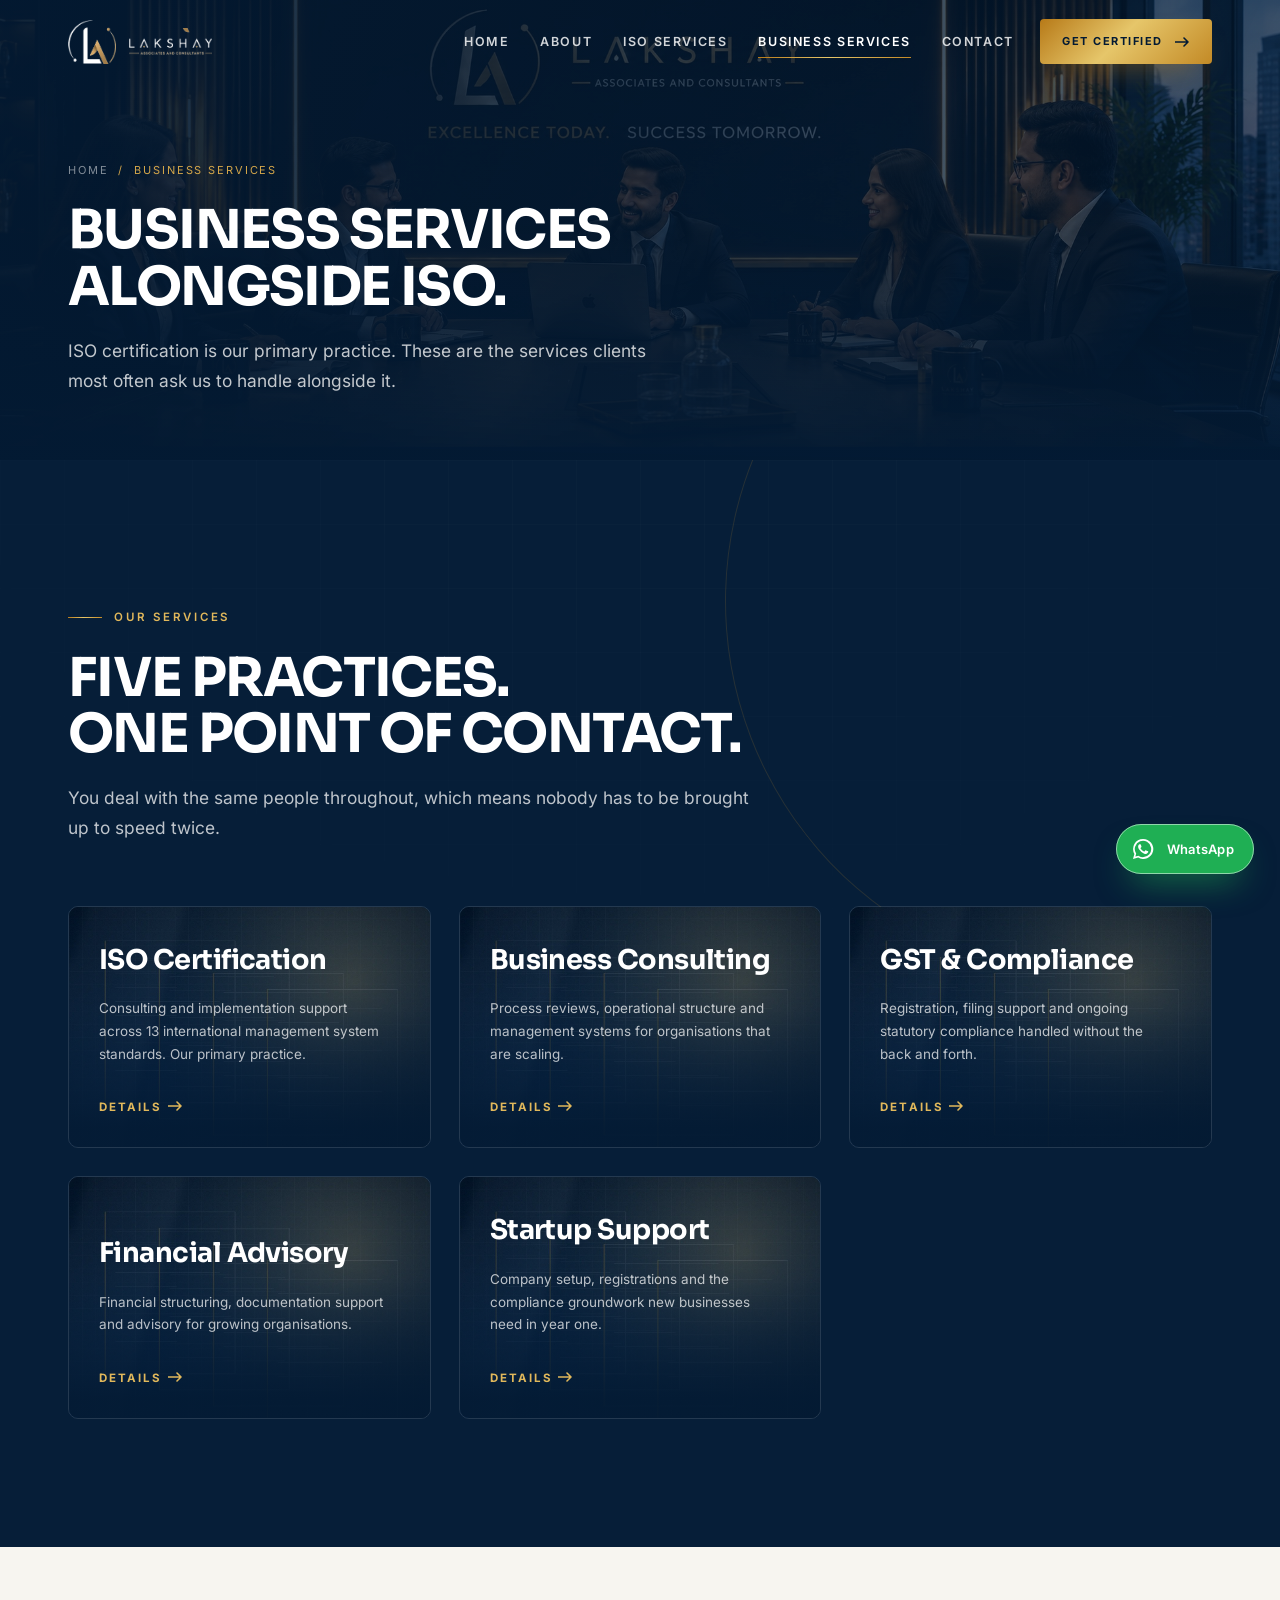
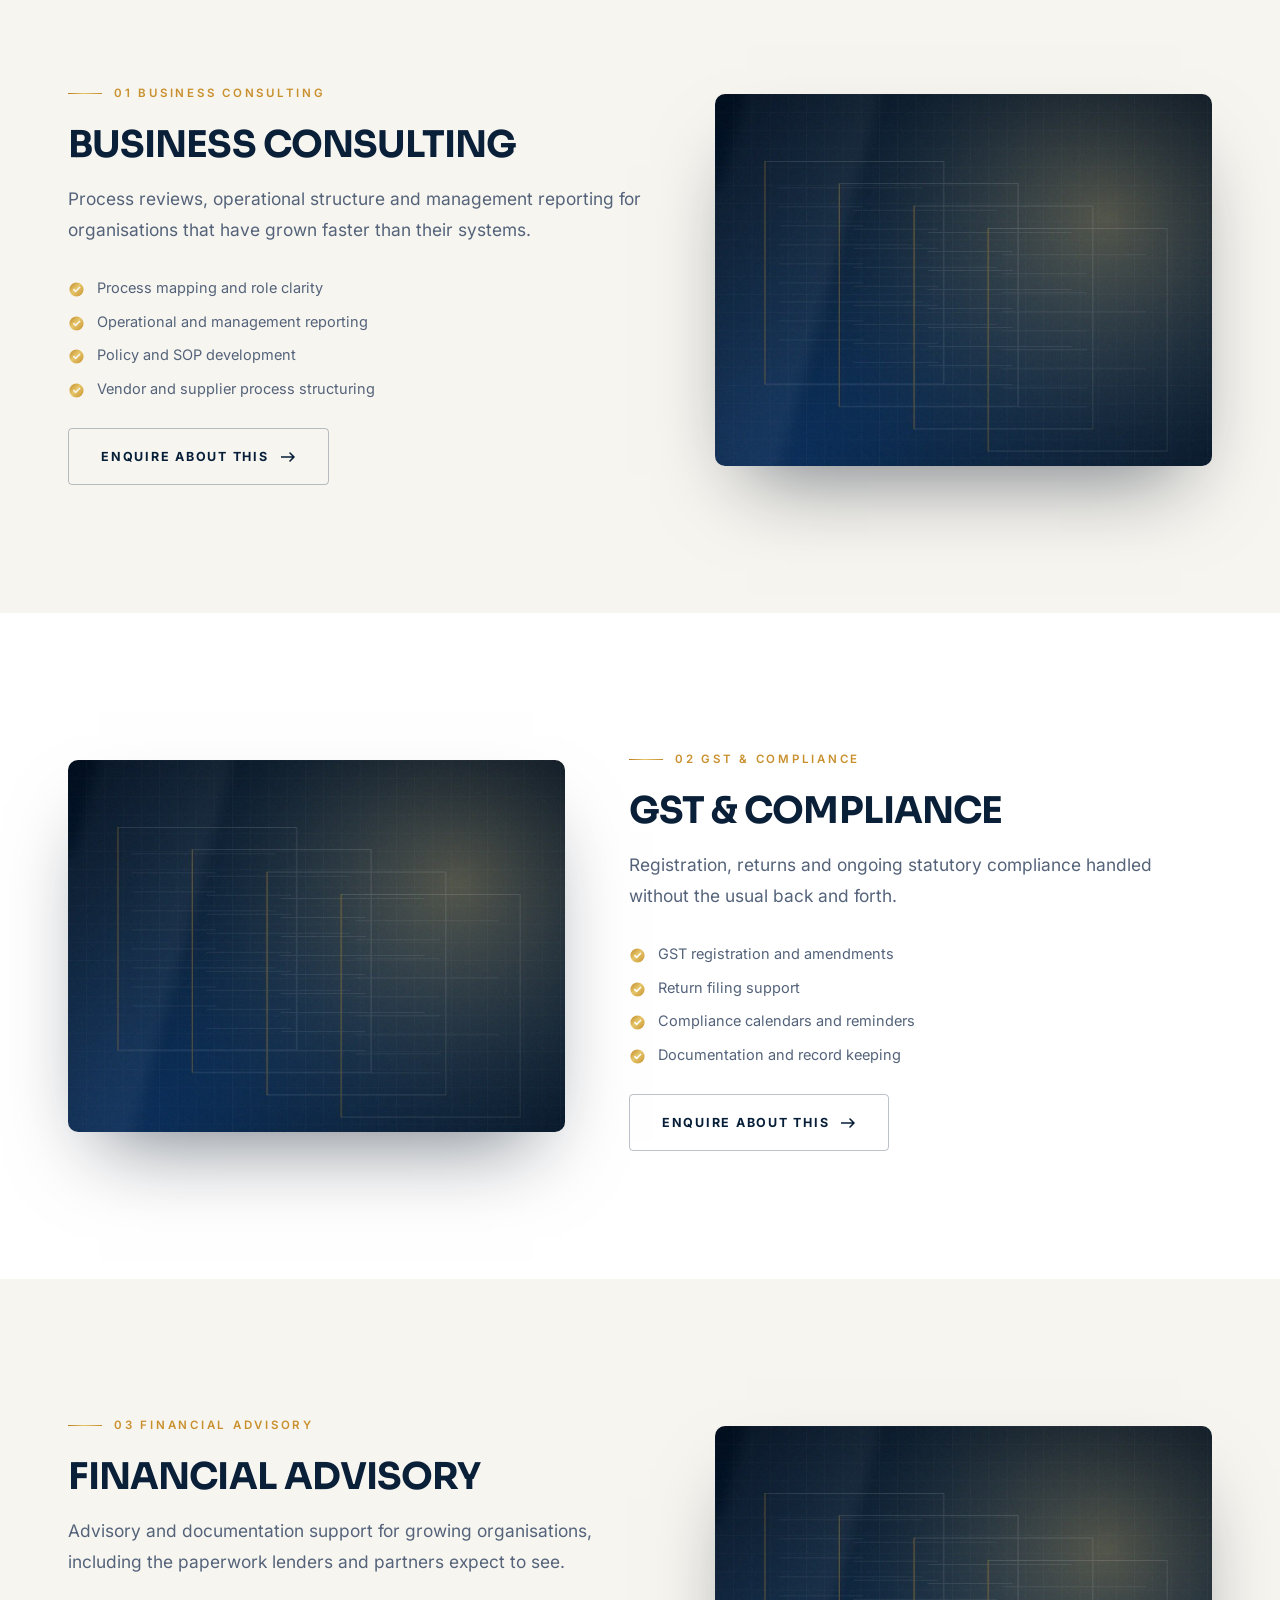
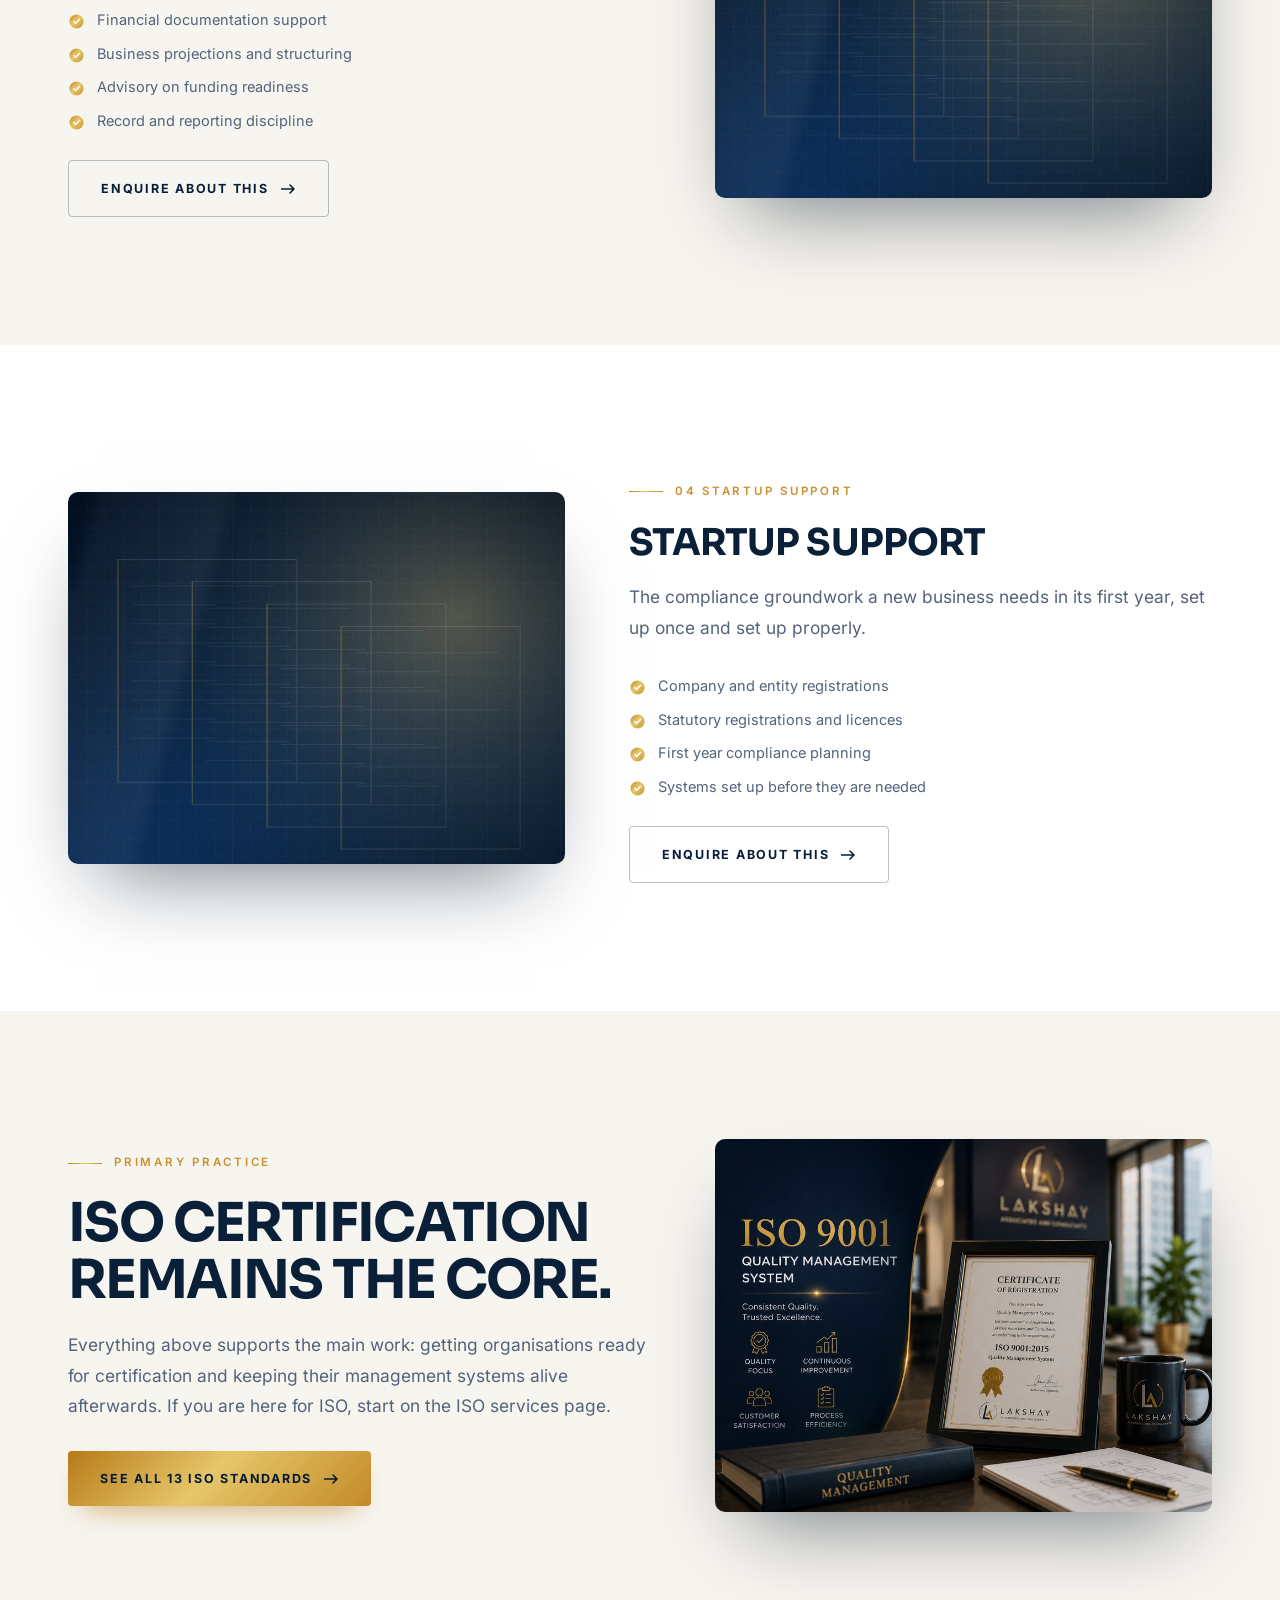
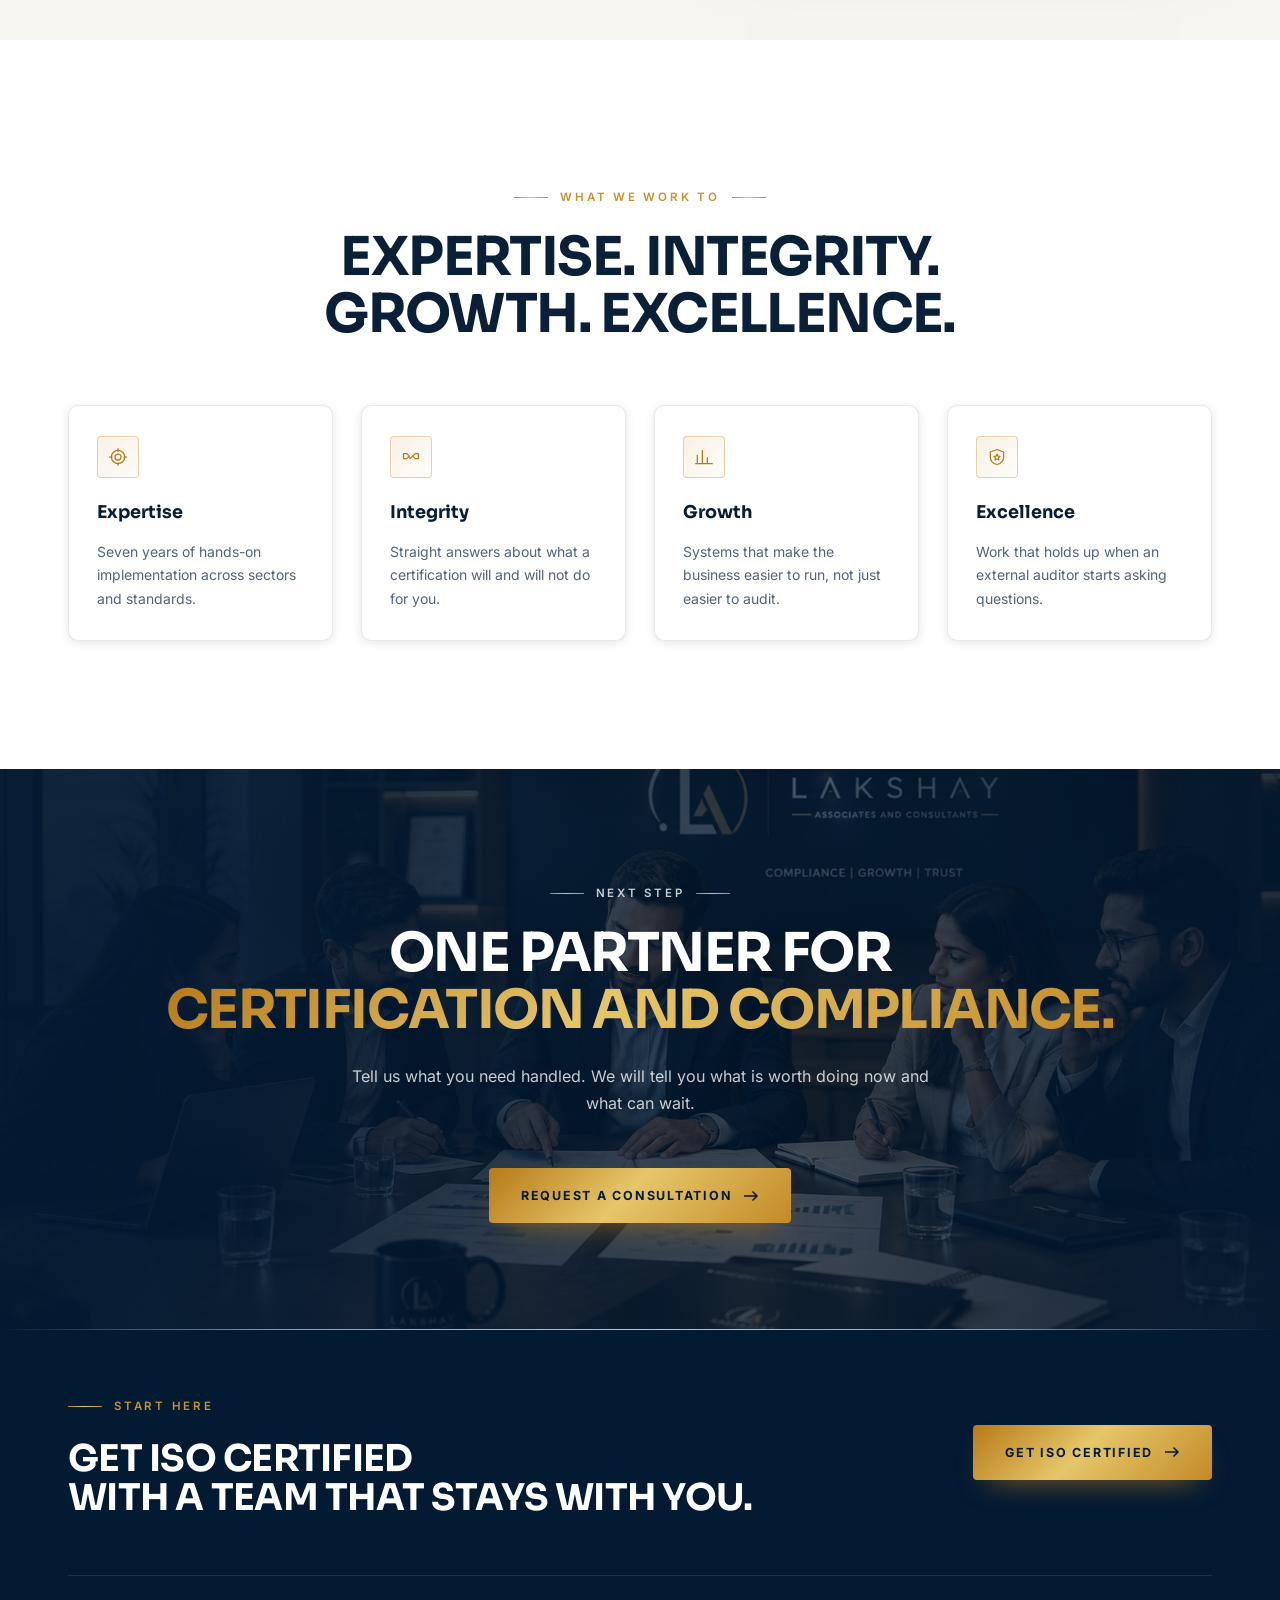
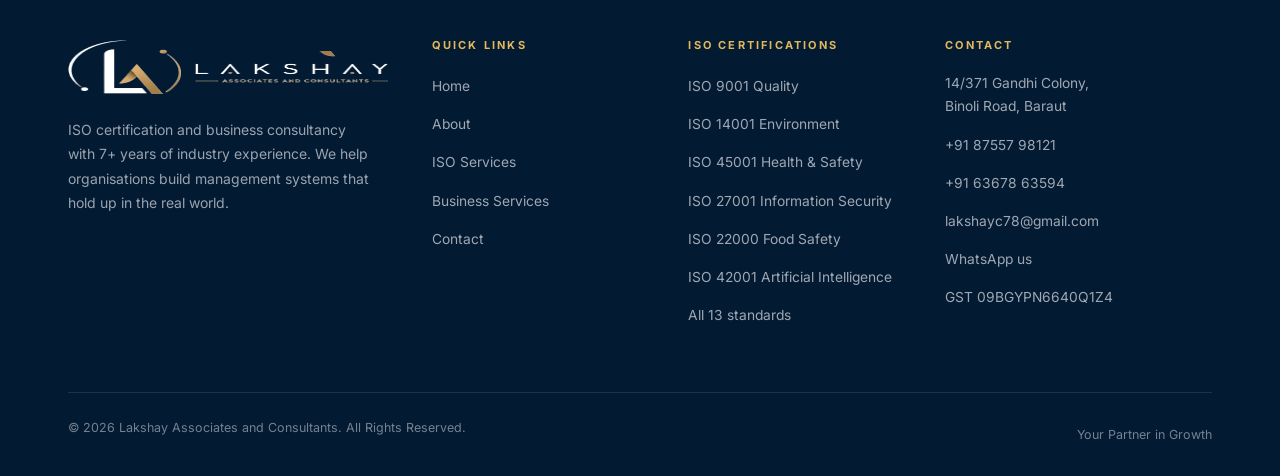
==== business-services.html @ 68985fc9 "Initial Lakshay Associates website" ====
<!DOCTYPE html>
<html lang="en">
<head>
<meta charset="utf-8">
<meta name="viewport" content="width=device-width, initial-scale=1">
<title>Business Consulting, GST and Financial Advisory | Lakshay Associates</title>
<meta name="description" content="Business consulting, GST and compliance, financial advisory and startup support from Lakshay Associates and Consultants, alongside ISO certification services.">
<meta name="keywords" content="business consultant, GST compliance, financial advisory, startup registration support India">
<meta name="theme-color" content="#061E38">
<meta name="robots" content="index, follow">

<!-- Open Graph. Replace SITE_URL below with the live domain after publishing. -->
<meta property="og:type" content="website">
<meta property="og:site_name" content="Lakshay Associates and Consultants">
<meta property="og:title" content="Business Consulting, GST and Financial Advisory | Lakshay Associates">
<meta property="og:description" content="Business consulting, GST and compliance, financial advisory and startup support from Lakshay Associates and Consultants, alongside ISO certification services.">
<meta property="og:image" content="assets/img/lakshay-logo.png">
<meta name="twitter:card" content="summary_large_image">
<meta name="twitter:title" content="Business Consulting, GST and Financial Advisory | Lakshay Associates">
<meta name="twitter:description" content="Business consulting, GST and compliance, financial advisory and startup support from Lakshay Associates and Consultants, alongside ISO certification services.">

<link rel="icon" href="assets/img/favicon.png" type="image/png">
<link rel="apple-touch-icon" href="assets/img/favicon.png">
<link rel="preload" href="assets/fonts/sora-latin-wght-normal.woff2" as="font" type="font/woff2" crossorigin>
<link rel="preload" href="assets/fonts/inter-latin-wght-normal.woff2" as="font" type="font/woff2" crossorigin>
<link rel="stylesheet" href="assets/css/style.css">
<script type="application/ld+json">{
    "@context":"https://schema.org",
    "@type":"ProfessionalService",
    "name":"Lakshay Associates and Consultants",
    "description":"ISO certification consultancy and business consulting services. Support across 13 ISO management system standards.",
    "image":"assets/img/lakshay-logo.png",
    "telephone":["+918755798121","+916367863594"],
    "email":"lakshayc78@gmail.com",
    "address":{
      "@type":"PostalAddress",
      "streetAddress":"14/371 Gandhi Colony, Binoli Road",
      "addressLocality":"Baraut",
      "addressCountry":"IN"
    },
    "areaServed":"IN",
    "knowsAbout":["ISO 9001","ISO 14001","ISO 45001","ISO 27001","ISO 22000","ISO 42001","ISO 13485","ISO 50001","ISO 22301","ISO 41001","ISO 37001","ISO 27701","ISO 20000-1"]
  }</script>
</head>
<body class="page-business">
<a class="skip-link" href="#main">Skip to main content</a>

<header class="site-header">
  <div class="container">
    <a class="brand" href="index.html" aria-label="Lakshay Associates and Consultants, home">
      <img class="brand__mark" src="assets/img/lakshay-mark-light.png" alt="" width="469" height="430">
      <img class="brand__word" src="assets/img/lakshay-wordmark-light.png" alt="Lakshay Associates and Consultants" width="799" height="258">
    </a>
    <nav class="nav" aria-label="Main"><a href="index.html">Home</a><a href="about.html">About</a><a href="iso-services.html">ISO Services</a><a href="business-services.html" aria-current="page">Business Services</a><a href="contact.html">Contact</a></nav>
    <a class="btn btn--sm header-cta" href="contact.html"><span>Get Certified</span><svg class="arw" width="15" height="10" viewBox="0 0 15 10" fill="none" aria-hidden="true"><path d="M0 5h13M9 1l4 4-4 4" stroke="currentColor" stroke-width="1.6" stroke-linecap="round" stroke-linejoin="round"/></svg></a>
    <button class="nav-toggle" type="button" aria-expanded="false" aria-controls="drawer" aria-label="Open menu">
      <span></span><span></span><span></span>
    </button>
  </div>
</header>

<div class="drawer" id="drawer" aria-hidden="true">
  <nav aria-label="Mobile"><a href="index.html">Home</a><a href="about.html">About</a><a href="iso-services.html">ISO Services</a><a href="business-services.html" aria-current="page">Business Services</a><a href="contact.html">Contact</a></nav>
  <div class="drawer-foot">
    <a class="btn" href="contact.html"><span>Request a consultation</span><svg class="arw" width="15" height="10" viewBox="0 0 15 10" fill="none" aria-hidden="true"><path d="M0 5h13M9 1l4 4-4 4" stroke="currentColor" stroke-width="1.6" stroke-linecap="round" stroke-linejoin="round"/></svg></a>
    <p class="drawer-meta">Call <a href="tel:+918755798121" data-tel="1">+91 87557 98121</a><br>
    Email <a href="mailto:lakshayc78@gmail.com" data-mail>lakshayc78@gmail.com</a></p>
  </div>
</div>

<main id="main" class="page-fade">

<section class="page-head">
  <div class="page-head__media" data-parallax="0.06">
    <img src="assets/img/photos/page-header.jpg" alt="" width="2000" height="700" fetchpriority="high" decoding="async">
  </div>
  <div class="container">
    <nav class="crumbs" aria-label="Breadcrumb">
      <a href="index.html">Home</a><span>/</span><span>Business Services</span>
    </nav>
    <h1 class="h-xl upper">Business services<br>alongside ISO.</h1>
    <p class="lead">ISO certification is our primary practice. These are the services clients most often ask us to handle alongside it.</p>
  </div>
</section>

  <section class="section band-navy on-navy">
    <span class="arc-deco arc-deco--tr" aria-hidden="true"></span>
    <div class="container">
      <div class="section-head" data-reveal>
        <p class="eyebrow">Our services</p>
        <h2 class="h-xl upper">Five practices.<br>One point of contact.</h2>
        <p class="lead">You deal with the same people throughout, which means nobody has to be brought up to speed twice.</p>
      </div>
      <div class="grid g-3" data-stagger="0.07">
        
        <a class="feature" href="iso-services.html" style="min-height:230px">
          <img src="assets/img/photos/business-services.jpg" alt="" width="1200" height="900" loading="lazy" decoding="async">
          <b>ISO Certification</b>
          <p>Consulting and implementation support across 13 international management system standards. Our primary practice.</p>
          <span class="link-arrow">Details <svg class="arw" width="15" height="10" viewBox="0 0 15 10" fill="none" aria-hidden="true"><path d="M0 5h13M9 1l4 4-4 4" stroke="currentColor" stroke-width="1.6" stroke-linecap="round" stroke-linejoin="round"/></svg></span>
        </a>
        <a class="feature" href="business-services.html#consulting" style="min-height:230px">
          <img src="assets/img/photos/business-services.jpg" alt="" width="1200" height="900" loading="lazy" decoding="async">
          <b>Business Consulting</b>
          <p>Process reviews, operational structure and management systems for organisations that are scaling.</p>
          <span class="link-arrow">Details <svg class="arw" width="15" height="10" viewBox="0 0 15 10" fill="none" aria-hidden="true"><path d="M0 5h13M9 1l4 4-4 4" stroke="currentColor" stroke-width="1.6" stroke-linecap="round" stroke-linejoin="round"/></svg></span>
        </a>
        <a class="feature" href="business-services.html#gst" style="min-height:230px">
          <img src="assets/img/photos/business-services.jpg" alt="" width="1200" height="900" loading="lazy" decoding="async">
          <b>GST &amp; Compliance</b>
          <p>Registration, filing support and ongoing statutory compliance handled without the back and forth.</p>
          <span class="link-arrow">Details <svg class="arw" width="15" height="10" viewBox="0 0 15 10" fill="none" aria-hidden="true"><path d="M0 5h13M9 1l4 4-4 4" stroke="currentColor" stroke-width="1.6" stroke-linecap="round" stroke-linejoin="round"/></svg></span>
        </a>
        <a class="feature" href="business-services.html#financial" style="min-height:230px">
          <img src="assets/img/photos/business-services.jpg" alt="" width="1200" height="900" loading="lazy" decoding="async">
          <b>Financial Advisory</b>
          <p>Financial structuring, documentation support and advisory for growing organisations.</p>
          <span class="link-arrow">Details <svg class="arw" width="15" height="10" viewBox="0 0 15 10" fill="none" aria-hidden="true"><path d="M0 5h13M9 1l4 4-4 4" stroke="currentColor" stroke-width="1.6" stroke-linecap="round" stroke-linejoin="round"/></svg></span>
        </a>
        <a class="feature" href="business-services.html#startup" style="min-height:230px">
          <img src="assets/img/photos/business-services.jpg" alt="" width="1200" height="900" loading="lazy" decoding="async">
          <b>Startup Support</b>
          <p>Company setup, registrations and the compliance groundwork new businesses need in year one.</p>
          <span class="link-arrow">Details <svg class="arw" width="15" height="10" viewBox="0 0 15 10" fill="none" aria-hidden="true"><path d="M0 5h13M9 1l4 4-4 4" stroke="currentColor" stroke-width="1.6" stroke-linecap="round" stroke-linejoin="round"/></svg></span>
        </a>
      </div>
    </div>
  </section>

  <section class="section band-ivory" id="consulting">
    <div class="container">
      <div class="split split--wide-l">
        <div data-reveal="left">
          <p class="eyebrow">01 Business Consulting</p>
          <h2 class="h-lg upper">Business Consulting</h2>
          <p class="lead" style="margin-top:20px">Process reviews, operational structure and management reporting for organisations that have grown faster than their systems.</p>
          <ul class="checklist" style="grid-template-columns:1fr">
            <li>Process mapping and role clarity</li><li>Operational and management reporting</li><li>Policy and SOP development</li><li>Vendor and supplier process structuring</li>
          </ul>
          <div style="margin-top:28px">
            <a class="btn btn--outline" href="contact.html"><span>Enquire about this</span><svg class="arw" width="15" height="10" viewBox="0 0 15 10" fill="none" aria-hidden="true"><path d="M0 5h13M9 1l4 4-4 4" stroke="currentColor" stroke-width="1.6" stroke-linecap="round" stroke-linejoin="round"/></svg></a>
          </div>
        </div>
        <div data-reveal="right">
          <div class="frame-img" style="aspect-ratio:4/3">
            <img src="assets/img/photos/business-services.jpg" alt="Business consulting and compliance documentation" width="1200" height="900" loading="lazy" decoding="async">
          </div>
        </div></div>
    </div>
  </section>
  <section class="section band-white" id="gst">
    <div class="container">
      <div class="split split--wide-r">
        <div data-reveal="left">
          <div class="frame-img frame-img--flip" style="aspect-ratio:4/3">
            <img src="assets/img/photos/business-services.jpg" alt="Business consulting and compliance documentation" width="1200" height="900" loading="lazy" decoding="async">
          </div>
        </div>
        <div data-reveal="right">
          <p class="eyebrow">02 GST &amp; Compliance</p>
          <h2 class="h-lg upper">GST &amp; Compliance</h2>
          <p class="lead" style="margin-top:20px">Registration, returns and ongoing statutory compliance handled without the usual back and forth.</p>
          <ul class="checklist" style="grid-template-columns:1fr">
            <li>GST registration and amendments</li><li>Return filing support</li><li>Compliance calendars and reminders</li><li>Documentation and record keeping</li>
          </ul>
          <div style="margin-top:28px">
            <a class="btn btn--outline" href="contact.html"><span>Enquire about this</span><svg class="arw" width="15" height="10" viewBox="0 0 15 10" fill="none" aria-hidden="true"><path d="M0 5h13M9 1l4 4-4 4" stroke="currentColor" stroke-width="1.6" stroke-linecap="round" stroke-linejoin="round"/></svg></a>
          </div>
        </div></div>
    </div>
  </section>
  <section class="section band-ivory" id="financial">
    <div class="container">
      <div class="split split--wide-l">
        <div data-reveal="left">
          <p class="eyebrow">03 Financial Advisory</p>
          <h2 class="h-lg upper">Financial Advisory</h2>
          <p class="lead" style="margin-top:20px">Advisory and documentation support for growing organisations, including the paperwork lenders and partners expect to see.</p>
          <ul class="checklist" style="grid-template-columns:1fr">
            <li>Financial documentation support</li><li>Business projections and structuring</li><li>Advisory on funding readiness</li><li>Record and reporting discipline</li>
          </ul>
          <div style="margin-top:28px">
            <a class="btn btn--outline" href="contact.html"><span>Enquire about this</span><svg class="arw" width="15" height="10" viewBox="0 0 15 10" fill="none" aria-hidden="true"><path d="M0 5h13M9 1l4 4-4 4" stroke="currentColor" stroke-width="1.6" stroke-linecap="round" stroke-linejoin="round"/></svg></a>
          </div>
        </div>
        <div data-reveal="right">
          <div class="frame-img" style="aspect-ratio:4/3">
            <img src="assets/img/photos/business-services.jpg" alt="Business consulting and compliance documentation" width="1200" height="900" loading="lazy" decoding="async">
          </div>
        </div></div>
    </div>
  </section>
  <section class="section band-white" id="startup">
    <div class="container">
      <div class="split split--wide-r">
        <div data-reveal="left">
          <div class="frame-img frame-img--flip" style="aspect-ratio:4/3">
            <img src="assets/img/photos/business-services.jpg" alt="Business consulting and compliance documentation" width="1200" height="900" loading="lazy" decoding="async">
          </div>
        </div>
        <div data-reveal="right">
          <p class="eyebrow">04 Startup Support</p>
          <h2 class="h-lg upper">Startup Support</h2>
          <p class="lead" style="margin-top:20px">The compliance groundwork a new business needs in its first year, set up once and set up properly.</p>
          <ul class="checklist" style="grid-template-columns:1fr">
            <li>Company and entity registrations</li><li>Statutory registrations and licences</li><li>First year compliance planning</li><li>Systems set up before they are needed</li>
          </ul>
          <div style="margin-top:28px">
            <a class="btn btn--outline" href="contact.html"><span>Enquire about this</span><svg class="arw" width="15" height="10" viewBox="0 0 15 10" fill="none" aria-hidden="true"><path d="M0 5h13M9 1l4 4-4 4" stroke="currentColor" stroke-width="1.6" stroke-linecap="round" stroke-linejoin="round"/></svg></a>
          </div>
        </div></div>
    </div>
  </section>

  <section class="section band-ivory">
    <div class="container">
      <div class="split split--wide-l">
        <div data-reveal="left">
          <p class="eyebrow">Primary practice</p>
          <h2 class="h-xl upper">ISO certification<br>remains the core.</h2>
          <p class="lead" style="margin-top:22px">Everything above supports the main work: getting organisations ready for certification and keeping their management systems alive afterwards. If you are here for ISO, start on the ISO services page.</p>
          <div style="margin-top:30px">
            <a class="btn" href="iso-services.html"><span>See all 13 ISO standards</span><svg class="arw" width="15" height="10" viewBox="0 0 15 10" fill="none" aria-hidden="true"><path d="M0 5h13M9 1l4 4-4 4" stroke="currentColor" stroke-width="1.6" stroke-linecap="round" stroke-linejoin="round"/></svg></a>
          </div>
        </div>
        <div data-reveal="right">
          <div class="frame-img" style="aspect-ratio:4/3">
            <img src="assets/img/photos/iso-9001.jpg" alt="Quality management and inspection environment" width="900" height="700" loading="lazy" decoding="async">
          </div>
        </div>
      </div>
    </div>
  </section>


<section class="section band-white">
  <div class="container">
    <div class="section-head section-head--center" data-reveal>
      <p class="eyebrow eyebrow--center">What we work to</p>
      <h2 class="h-xl upper">Expertise. Integrity.<br>Growth. Excellence.</h2>
    </div>
    <div class="grid g-4" data-stagger="0.08">
      <article class="info-card">
        <i><svg viewBox="0 0 24 24" fill="none" stroke="currentColor" stroke-width="1.5" stroke-linecap="round" stroke-linejoin="round" aria-hidden="true" focusable="false"><circle cx="12" cy="12" r="8"/><circle cx="12" cy="12" r="3.6"/><path d="M12 2v3M12 19v3M2 12h3M19 12h3"/></svg></i>
        <b>Expertise</b>
        <p>Seven years of hands-on implementation across sectors and standards.</p>
      </article>
      <article class="info-card">
        <i><svg viewBox="0 0 24 24" fill="none" stroke="currentColor" stroke-width="1.5" stroke-linecap="round" stroke-linejoin="round" aria-hidden="true" focusable="false"><path d="m9 12 2 2 4-4"/><path d="M3 8h4l3 3-3 3H3z"/><path d="M21 8h-4l-3 3 3 3h4z"/></svg></i>
        <b>Integrity</b>
        <p>Straight answers about what a certification will and will not do for you.</p>
      </article>
      <article class="info-card">
        <i><svg viewBox="0 0 24 24" fill="none" stroke="currentColor" stroke-width="1.5" stroke-linecap="round" stroke-linejoin="round" aria-hidden="true" focusable="false"><path d="M4 20V10M10 20V4M16 20v-7M22 20H2"/></svg></i>
        <b>Growth</b>
        <p>Systems that make the business easier to run, not just easier to audit.</p>
      </article>
      <article class="info-card">
        <i><svg viewBox="0 0 24 24" fill="none" stroke="currentColor" stroke-width="1.5" stroke-linecap="round" stroke-linejoin="round" aria-hidden="true" focusable="false"><path d="M12 3 4 6v6c0 4.5 3.4 7.9 8 9 4.6-1.1 8-4.5 8-9V6l-8-3Z"/><path d="m12 8.6 1.1 2.3 2.5.4-1.8 1.8.4 2.5-2.2-1.2-2.2 1.2.4-2.5-1.8-1.8 2.5-.4Z"/></svg></i>
        <b>Excellence</b>
        <p>Work that holds up when an external auditor starts asking questions.</p>
      </article></div>
  </div>
</section>


<section class="cta-band">
  <div class="cta-band__media" data-parallax="0.08">
    <img src="assets/img/photos/cta-band.jpg" alt="Industrial quality and compliance environment" width="2000" height="1000" loading="lazy" decoding="async">
  </div>
  <div class="container">
    <div data-reveal>
      <p class="eyebrow eyebrow--center">Next step</p>
      <h2 class="h-xl upper">One partner for<br><span class="gold-text">certification and compliance.</span></h2>
      <p>Tell us what you need handled. We will tell you what is worth doing now and what can wait.</p>
      <a class="btn" href="contact.html"><span>Request a consultation</span><svg class="arw" width="15" height="10" viewBox="0 0 15 10" fill="none" aria-hidden="true"><path d="M0 5h13M9 1l4 4-4 4" stroke="currentColor" stroke-width="1.6" stroke-linecap="round" stroke-linejoin="round"/></svg></a>
    </div>
  </div>
</section>

</main>

<footer class="site-footer">
  <div class="container">

    <div class="footer-cta">
      <div>
        <p class="eyebrow">Start here</p>
        <h2 class="upper">Get ISO certified<br>with a team that stays with you.</h2>
      </div>
      <a class="btn" href="contact.html"><span>Get ISO Certified</span><svg class="arw" width="15" height="10" viewBox="0 0 15 10" fill="none" aria-hidden="true"><path d="M0 5h13M9 1l4 4-4 4" stroke="currentColor" stroke-width="1.6" stroke-linecap="round" stroke-linejoin="round"/></svg></a>
    </div>

    <div class="footer-grid">
      <div class="footer-brand">
        <div class="footer-lockup">
          <img class="brand__mark" src="assets/img/lakshay-mark-light.png" alt="" width="469" height="430" loading="lazy">
          <img class="brand__word" src="assets/img/lakshay-wordmark-light.png" alt="Lakshay Associates and Consultants" width="799" height="258" loading="lazy">
        </div>
        <p>ISO certification and business consultancy with 7+ years of industry experience. We help organisations build management systems that hold up in the real world.</p>
      </div>

      <div class="footer-col">
        <h3>Quick Links</h3>
        <ul><li><a href="index.html">Home</a></li><li><a href="about.html">About</a></li><li><a href="iso-services.html">ISO Services</a></li><li><a href="business-services.html">Business Services</a></li><li><a href="contact.html">Contact</a></li></ul>
      </div>

      <div class="footer-col">
        <h3>ISO Certifications</h3>
        <ul><li><a href="iso-services.html#iso-9001">ISO 9001 Quality</a></li><li><a href="iso-services.html#iso-14001">ISO 14001 Environment</a></li><li><a href="iso-services.html#iso-45001">ISO 45001 Health &amp; Safety</a></li><li><a href="iso-services.html#iso-27001">ISO 27001 Information Security</a></li><li><a href="iso-services.html#iso-22000">ISO 22000 Food Safety</a></li><li><a href="iso-services.html#iso-42001">ISO 42001 Artificial Intelligence</a></li><li><a href="iso-services.html">All 13 standards</a></li></ul>
      </div>

      <div class="footer-col">
        <h3>Contact</h3>
        <ul>
          <li><span>14/371 Gandhi Colony,<br>Binoli Road, Baraut</span></li>
          <li><a href="tel:+918755798121" data-tel="1">+91 87557 98121</a></li>
          <li><a href="tel:+916367863594" data-tel="2">+91 63678 63594</a></li>
          <li><a href="mailto:lakshayc78@gmail.com" data-mail>lakshayc78@gmail.com</a></li>
          <li><a href="#" data-wa>WhatsApp us</a></li>
          <li><span>GST 09BGYPN6640Q1Z4</span></li>
        </ul>
      </div>
    </div>

    <div class="footer-bottom">
      <p>&copy; <span data-year>2026</span> Lakshay Associates and Consultants. All Rights Reserved.</p>
      <p>Your Partner in Growth</p>
    </div>
  </div>
</footer>

<a class="wa-float" href="#" data-wa aria-label="Chat with Lakshay on WhatsApp">
  <svg viewBox="0 0 24 24" fill="currentColor" aria-hidden="true"><path d="M12 2a10 10 0 0 0-8.6 15L2 22l5.2-1.4A10 10 0 1 0 12 2Zm0 18.2a8.2 8.2 0 0 1-4.2-1.2l-.3-.2-3.1.8.8-3-.2-.3A8.2 8.2 0 1 1 12 20.2Zm4.5-6.1c-.2-.1-1.4-.7-1.7-.8s-.4-.1-.5.1-.6.8-.8 1-.3.2-.6.1a6.7 6.7 0 0 1-3.3-2.9c-.2-.4 0-.6.2-.8l.4-.5a1.7 1.7 0 0 0 .2-.4.5.5 0 0 0 0-.5c0-.1-.5-1.3-.7-1.8s-.4-.4-.5-.4h-.5a1 1 0 0 0-.7.3 3 3 0 0 0-.9 2.2 5.2 5.2 0 0 0 1.1 2.7 11.9 11.9 0 0 0 4.6 4 5.3 5.3 0 0 0 2.4.5 2.7 2.7 0 0 0 1.8-1.3 2.2 2.2 0 0 0 .2-1.3c-.1-.1-.3-.2-.5-.3Z"/></svg><span>WhatsApp</span>
</a>
<button class="to-top" type="button" aria-label="Back to top">
  <svg width="16" height="16" viewBox="0 0 24 24" fill="none" stroke="currentColor" stroke-width="2" stroke-linecap="round" stroke-linejoin="round" aria-hidden="true"><path d="M12 19V5M5 12l7-7 7 7"/></svg>
</button>

<script src="assets/js/config.js"></script>
<script src="assets/js/main.js"></script>
</body>
</html>
---- assets/css/style.css ----
/* ==========================================================================
   LAKSHAY ASSOCIATES AND CONSULTANTS
   Premium corporate stylesheet. Navy + metallic gold.
   Sections:
     01 Tokens        02 Reset / base     03 Typography     04 Buttons
     05 Layout        06 Decoration       07 Header / nav   08 Intro
     09 Hero          10 Stats            11 About          12 Trust row
     13 Featured ISO  14 ISO cards        15 Process        16 Why choose
     17 Industries    18 CTA band         19 Clients        20 Testimonials
     21 Contact form  22 Footer           23 Floating CTAs  24 Page headers
     25 Motion        26 Responsive
   ========================================================================== */

/* 00 FONTS (self-hosted, SIL Open Font License, see assets/fonts/) ======== */
@font-face{
  font-family:'Sora';
  src:url('../fonts/sora-latin-wght-normal.woff2') format('woff2-variations');
  font-weight:100 800;font-style:normal;font-display:swap;
}
@font-face{
  font-family:'Inter';
  src:url('../fonts/inter-latin-wght-normal.woff2') format('woff2-variations');
  font-weight:100 900;font-style:normal;font-display:swap;
}

/* 01 TOKENS ============================================================== */
:root{
  --navy-950:#031A33;
  --navy-900:#061E38;
  --navy-850:#08213D;
  --navy-800:#0B2440;
  --navy-700:#123055;
  --navy-600:#1B3F69;
  --navy-line:rgba(255,255,255,.10);

  --gold-700:#9C6712;
  --gold-600:#B77A18;
  --gold-500:#C9902E;
  --gold-400:#D4A64A;
  --gold-300:#E1B85B;
  --gold-200:#E6C66A;

  --ivory:#F7F5F0;
  --ivory-2:#EFEBE3;
  --white:#FFFFFF;

  --ink:#0A1F38;
  --ink-soft:#4A5A6E;
  --body-light:rgba(255,255,255,.74);
  --body-dark:#54637A;

  --metal:linear-gradient(135deg,#B77A18 0%,#E6C66A 46%,#C38A26 100%);
  --metal-soft:linear-gradient(135deg,rgba(183,122,24,.85),rgba(230,198,106,.9),rgba(195,138,38,.85));
  --metal-line:linear-gradient(90deg,rgba(201,144,46,0) 0%,#C9902E 22%,#E6C66A 50%,#C9902E 78%,rgba(201,144,46,0) 100%);

  --shadow-sm:0 2px 10px rgba(3,16,32,.10);
  --shadow-md:0 18px 40px -18px rgba(3,16,32,.34);
  --shadow-lg:0 40px 80px -32px rgba(3,16,32,.55);
  --shadow-navy:0 30px 60px -30px rgba(0,0,0,.75);

  --ff-display:'Sora','Plus Jakarta Sans','Segoe UI',system-ui,sans-serif;
  --ff-body:'Inter','Segoe UI',system-ui,-apple-system,sans-serif;

  --container:1240px;
  --gutter:clamp(20px,5vw,48px);
  --sec-y:clamp(72px,10vw,132px);
  --radius:4px;
  --radius-lg:10px;
  --ease:cubic-bezier(.22,.68,0,1);
  --header-h:84px;
}

/* 02 RESET / BASE ======================================================== */
*,*::before,*::after{box-sizing:border-box;}
html{-webkit-text-size-adjust:100%;scroll-behavior:smooth;}
body{
  margin:0;
  font-family:var(--ff-body);
  font-size:16px;
  line-height:1.7;
  color:var(--ink);
  background:var(--ivory);
  -webkit-font-smoothing:antialiased;
  overflow-x:hidden;
}
body.is-locked{overflow:hidden;}
img{max-width:100%;display:block;}
a{color:inherit;text-decoration:none;}
button,input,select,textarea{font:inherit;color:inherit;}
h1,h2,h3,h4,h5{margin:0;font-family:var(--ff-display);font-weight:700;line-height:1.06;letter-spacing:-.02em;}
p{margin:0 0 1.05em;}
p:last-child{margin-bottom:0;}
ul{margin:0;padding:0;list-style:none;}
::selection{background:var(--gold-500);color:var(--navy-950);}
:focus-visible{outline:2px solid var(--gold-400);outline-offset:3px;border-radius:2px;}
.skip-link{
  position:absolute;left:-9999px;top:0;z-index:9999;background:var(--gold-500);
  color:var(--navy-950);padding:12px 20px;font-weight:600;
}
.skip-link:focus{left:16px;top:16px;}
.sr-only{
  position:absolute;width:1px;height:1px;padding:0;margin:-1px;overflow:hidden;
  clip:rect(0 0 0 0);white-space:nowrap;border:0;
}

/* 03 TYPOGRAPHY ========================================================== */
.eyebrow{
  display:inline-flex;align-items:center;gap:12px;
  font-size:11.5px;font-weight:600;letter-spacing:.24em;text-transform:uppercase;
  color:var(--gold-500);margin:0 0 22px;font-family:var(--ff-body);
}
.eyebrow::before{
  content:"";width:34px;height:1px;background:var(--metal);flex:none;
}
.eyebrow--center{justify-content:center;}
.eyebrow--center::after{content:"";width:34px;height:1px;background:var(--metal);flex:none;}
.on-navy .eyebrow{color:var(--gold-300);}

.h-display{font-size:clamp(1.95rem,9.4vw,5rem);line-height:1.02;letter-spacing:-.035em;}
.h-xl{font-size:clamp(1.72rem,6.1vw,3.35rem);letter-spacing:-.03em;}
.h-lg{font-size:clamp(1.42rem,4.6vw,2.3rem);letter-spacing:-.025em;}
.h-md{font-size:clamp(1.18rem,1.7vw,1.4rem);letter-spacing:-.015em;line-height:1.25;}
.h-sm{font-size:1.02rem;letter-spacing:-.01em;line-height:1.35;}
.upper{text-transform:uppercase;}
.gold-text{
  background:var(--metal);-webkit-background-clip:text;background-clip:text;
  color:transparent;-webkit-text-fill-color:transparent;
}
.lead{font-size:clamp(1rem,1.35vw,1.13rem);line-height:1.75;color:var(--body-dark);max-width:62ch;}
.on-navy .lead,.on-navy p{color:var(--body-light);}
.on-navy{color:var(--white);}
.muted{color:var(--body-dark);font-size:.95rem;}
.section-head{max-width:760px;margin-bottom:clamp(38px,5vw,62px);}
.section-head--center{margin-left:auto;margin-right:auto;text-align:center;}
.section-head p{margin-top:20px;}

/* 04 BUTTONS ============================================================= */
.btn{
  --btn-bg:var(--metal);
  position:relative;display:inline-flex;align-items:center;justify-content:center;gap:12px;
  padding:17px 32px;font-family:var(--ff-body);font-size:12.5px;font-weight:700;
  letter-spacing:.14em;text-transform:uppercase;cursor:pointer;border:0;
  background:var(--btn-bg);color:var(--navy-950);border-radius:var(--radius);
  overflow:hidden;isolation:isolate;
  transition:transform .5s var(--ease),box-shadow .5s var(--ease),color .35s ease;
  box-shadow:0 14px 30px -16px rgba(183,122,24,.85);
}
.btn span{position:relative;z-index:2;}
.btn .arw{position:relative;z-index:2;transition:transform .45s var(--ease);}
.btn::after{
  content:"";position:absolute;inset:0;z-index:1;
  background:linear-gradient(135deg,#E6C66A,#F2DFA6 50%,#D4A64A);
  opacity:0;transition:opacity .4s ease;
}
.btn:hover{transform:translateY(-3px);box-shadow:0 22px 42px -18px rgba(183,122,24,.95);}
.btn:hover::after{opacity:1;}
.btn:hover .arw{transform:translateX(6px);}
.btn:active{transform:translateY(-1px);}

.btn--ghost{
  background:transparent;color:var(--white);
  border:1px solid rgba(255,255,255,.32);box-shadow:none;
}
.btn--ghost::after{background:rgba(255,255,255,.10);}
.btn--ghost:hover{border-color:var(--gold-400);color:var(--white);box-shadow:0 18px 36px -22px rgba(0,0,0,.9);}
.btn--outline{
  background:transparent;color:var(--navy-900);
  border:1px solid rgba(11,36,64,.28);box-shadow:none;
}
.btn--outline::after{background:var(--navy-900);}
.btn--outline:hover{color:var(--white);border-color:var(--navy-900);}
.btn--sm{padding:13px 22px;font-size:11px;}
.btn--wide{width:100%;}

.link-arrow{
  display:inline-flex;align-items:center;gap:10px;font-size:12px;font-weight:700;
  letter-spacing:.16em;text-transform:uppercase;color:var(--gold-600);
}
.link-arrow .arw{transition:transform .4s var(--ease);}
.link-arrow:hover .arw{transform:translateX(6px);}
.on-navy .link-arrow{color:var(--gold-300);}

/* 05 LAYOUT ============================================================== */
.container{width:100%;max-width:var(--container);margin-inline:auto;padding-inline:var(--gutter);}
.container--wide{max-width:1440px;}
.section{position:relative;padding-block:var(--sec-y);}
.section--tight{padding-block:clamp(54px,7vw,86px);}
.section--flush-b{padding-bottom:0;}
.band-navy{background:var(--navy-900);color:var(--white);}
.band-navy-deep{background:var(--navy-950);color:var(--white);}
.band-ivory{background:var(--ivory);}
.band-white{background:var(--white);}
.grid{display:grid;gap:clamp(18px,2.2vw,28px);}
.g-2{grid-template-columns:repeat(2,1fr);}
.g-3{grid-template-columns:repeat(3,1fr);}
.g-4{grid-template-columns:repeat(4,1fr);}
.split{display:grid;grid-template-columns:1fr 1fr;gap:clamp(34px,5vw,76px);align-items:center;}
.split--wide-l{grid-template-columns:1.08fr .92fr;}
.split--wide-r{grid-template-columns:.92fr 1.08fr;}

/* 06 DECORATION ========================================================== */
.band-navy,.band-navy-deep{position:relative;overflow:hidden;}
.band-navy::before,.band-navy-deep::before{
  content:"";position:absolute;inset:0;pointer-events:none;opacity:.5;
  background-image:linear-gradient(rgba(255,255,255,.028) 1px,transparent 1px),
                   linear-gradient(90deg,rgba(255,255,255,.028) 1px,transparent 1px);
  background-size:64px 64px;
  -webkit-mask-image:radial-gradient(ellipse 90% 70% at 50% 0%,#000 20%,transparent 78%);
  mask-image:radial-gradient(ellipse 90% 70% at 50% 0%,#000 20%,transparent 78%);
}
.band-navy > *,.band-navy-deep > *{position:relative;z-index:1;}

.arc-deco{
  position:absolute;pointer-events:none;border-radius:50%;
  border:1px solid rgba(201,144,46,.16);
  border-right-color:transparent;border-bottom-color:transparent;
  transform:rotate(-38deg);
}
.arc-deco--tr{width:min(760px,74vw);aspect-ratio:1;right:-16%;top:-22%;}
.arc-deco--bl{width:min(620px,64vw);aspect-ratio:1;left:-18%;bottom:-26%;transform:rotate(142deg);}

.rule{height:1px;width:100%;background:var(--metal-line);opacity:.55;}
.rule-dot{display:flex;align-items:center;gap:10px;}
.rule-dot::before{content:"";width:6px;height:6px;border-radius:50%;background:var(--gold-500);flex:none;}
.rule-dot::after{content:"";height:1px;flex:1;background:linear-gradient(90deg,var(--gold-500),rgba(201,144,46,0));}

.frame-img{position:relative;}
.frame-img img{
  width:100%;height:100%;object-fit:cover;border-radius:var(--radius-lg);
  box-shadow:var(--shadow-lg);
}
.frame-img::before{
  content:"";position:absolute;inset:22px -22px -22px 22px;
  border:1px solid var(--gold-500);border-radius:var(--radius-lg);z-index:-1;opacity:.7;
}
.frame-img--flip::before{inset:22px 22px -22px -22px;}

/* 07 HEADER / NAV ======================================================== */
.site-header{
  position:fixed;inset:0 0 auto 0;z-index:900;height:var(--header-h);
  display:flex;align-items:center;
  transition:background .45s ease,box-shadow .45s ease,height .45s var(--ease),border-color .45s ease;
  border-bottom:1px solid transparent;
}
.site-header .container{display:flex;align-items:center;gap:26px;width:100%;}
.site-header.is-stuck{
  height:70px;background:rgba(6,30,56,.86);
  -webkit-backdrop-filter:blur(16px) saturate(140%);backdrop-filter:blur(16px) saturate(140%);
  border-bottom-color:rgba(201,144,46,.28);box-shadow:0 12px 40px -22px rgba(0,0,0,.9);
}
.brand{display:flex;align-items:center;gap:clamp(9px,1vw,13px);flex:none;}
.brand img{width:auto;transition:height .45s var(--ease),opacity .3s ease;}
.brand__mark{height:clamp(34px,4vw,44px);}
.brand__word{height:clamp(21px,2.4vw,27px);}
.site-header.is-stuck .brand__mark{height:32px;}
.site-header.is-stuck .brand__word{height:20px;}
.brand.is-hidden{opacity:0;}
.nav{margin-left:auto;display:flex;align-items:center;gap:clamp(18px,2.4vw,34px);}
.nav a{
  position:relative;font-size:12.5px;font-weight:600;letter-spacing:.13em;
  text-transform:uppercase;color:rgba(255,255,255,.82);padding:6px 0;
  transition:color .3s ease;
}
.nav a::after{
  content:"";position:absolute;left:0;bottom:0;height:1px;width:100%;
  background:var(--metal);transform:scaleX(0);transform-origin:right;
  transition:transform .45s var(--ease);
}
.nav a:hover,.nav a[aria-current="page"]{color:var(--white);}
.nav a:hover::after,.nav a[aria-current="page"]::after{transform:scaleX(1);transform-origin:left;}
.header-cta{flex:none;}
.nav-toggle{
  display:none;margin-left:auto;width:46px;height:46px;border:1px solid rgba(255,255,255,.26);
  background:rgba(255,255,255,.05);border-radius:var(--radius);cursor:pointer;
  align-items:center;justify-content:center;flex-direction:column;gap:5px;
}
.nav-toggle span{display:block;width:19px;height:1.5px;background:var(--white);transition:transform .4s var(--ease),opacity .3s ease;}
.nav-toggle[aria-expanded="true"] span:nth-child(1){transform:translateY(6.5px) rotate(45deg);}
.nav-toggle[aria-expanded="true"] span:nth-child(2){opacity:0;}
.nav-toggle[aria-expanded="true"] span:nth-child(3){transform:translateY(-6.5px) rotate(-45deg);}

.drawer{
  position:fixed;inset:0;z-index:890;background:var(--navy-950);
  display:flex;flex-direction:column;justify-content:center;
  padding:calc(var(--header-h) + 24px) var(--gutter) 40px;
  transform:translateY(-100%);transition:transform .6s var(--ease);
  visibility:hidden;overflow-y:auto;
}
.drawer.is-open{transform:translateY(0);visibility:visible;}
.drawer::before{
  content:"";position:absolute;inset:0;pointer-events:none;
  background:radial-gradient(circle at 82% 12%,rgba(201,144,46,.20),transparent 58%);
}
.drawer nav{position:relative;display:flex;flex-direction:column;gap:4px;}
.drawer nav a{
  font-family:var(--ff-display);font-size:clamp(1.55rem,7vw,2.1rem);font-weight:700;
  text-transform:uppercase;letter-spacing:-.02em;color:var(--white);
  padding:14px 0;border-bottom:1px solid rgba(255,255,255,.09);
  opacity:0;transform:translateY(18px);transition:opacity .5s ease,transform .5s var(--ease),color .3s ease;
}
.drawer.is-open nav a{opacity:1;transform:none;}
.drawer nav a:hover{color:var(--gold-300);}
.drawer-foot{position:relative;margin-top:34px;display:grid;gap:14px;}
.drawer-foot .btn{width:100%;}
.drawer-meta{color:rgba(255,255,255,.6);font-size:13px;letter-spacing:.04em;}
.drawer-meta a{color:var(--gold-300);}

/* 08 INTRO (logo lands in the header) ==================================== */
.intro{
  position:fixed;inset:0;z-index:1000;background:var(--navy-950);
  display:flex;align-items:center;justify-content:center;
  transition:opacity .7s ease,visibility .7s ease;
}
.intro::before{
  content:"";position:absolute;inset:0;
  background:radial-gradient(circle at 50% 46%,rgba(201,144,46,.20),transparent 62%);
  opacity:0;animation:introGlow 2.1s var(--ease) forwards;
}
.intro__lockup{position:relative;display:flex;flex-direction:column;align-items:center;gap:clamp(20px,3vw,30px);}
.intro__mark{
  width:min(190px,34vw);height:auto;opacity:0;transform:scale(.9);
  animation:introIn 1s var(--ease) .1s forwards;will-change:transform,opacity;
}
.intro__word{
  width:min(290px,56vw);height:auto;opacity:0;
  animation:introIn .9s var(--ease) .42s forwards;
}
.intro__sweep{
  width:min(300px,58vw);height:1px;background:var(--metal-line);
  transform-origin:center;scale:0 1;animation:introLine .9s var(--ease) .62s forwards;
}
.intro.is-docking .intro__mark{animation:none;opacity:1;transition:transform .9s var(--ease);}
.intro.is-docking .intro__word,
.intro.is-docking .intro__sweep{animation:none;opacity:0;transition:opacity .35s ease;}
.intro.is-done{opacity:0;visibility:hidden;}
@keyframes introIn{to{opacity:1;transform:scale(1);}}
@keyframes introGlow{50%{opacity:1;}100%{opacity:.7;}}
@keyframes introLine{to{scale:1 1;}}

/* 09 HERO ================================================================ */
.hero{
  position:relative;min-height:100svh;display:flex;align-items:center;
  padding-block:calc(var(--header-h) + 56px) 88px;
  background:var(--navy-950);color:var(--white);overflow:hidden;
}
.hero__media{position:absolute;inset:-12% 0;z-index:0;will-change:transform;}
.hero__media img{width:100%;height:100%;object-fit:cover;object-position:center;}
.hero__scrim{
  position:absolute;inset:0;z-index:1;
  background:
    linear-gradient(105deg,rgba(3,26,51,.96) 0%,rgba(3,26,51,.86) 42%,rgba(3,26,51,.55) 100%),
    linear-gradient(to top,rgba(3,26,51,.98) 2%,rgba(3,26,51,0) 46%);
}
.hero__grid{
  position:absolute;inset:0;z-index:1;opacity:.5;
  background-image:linear-gradient(rgba(255,255,255,.03) 1px,transparent 1px),
                   linear-gradient(90deg,rgba(255,255,255,.03) 1px,transparent 1px);
  background-size:74px 74px;
  -webkit-mask-image:linear-gradient(to bottom,#000,transparent 82%);
  mask-image:linear-gradient(to bottom,#000,transparent 82%);
}
#heroParticles{position:absolute;inset:0;z-index:2;pointer-events:none;}
.hero .container{position:relative;z-index:3;}
.hero__inner{max-width:920px;}
.hero__badge{
  display:inline-flex;align-items:center;gap:11px;padding:9px 18px 9px 12px;
  border:1px solid rgba(201,144,46,.42);border-radius:100px;
  background:rgba(255,255,255,.05);
  -webkit-backdrop-filter:blur(8px);backdrop-filter:blur(8px);
  font-size:11px;font-weight:700;letter-spacing:.2em;text-transform:uppercase;
  color:var(--gold-200);margin-bottom:30px;
}
.hero__badge i{width:7px;height:7px;border-radius:50%;background:var(--metal);flex:none;}
.hero h1{margin-bottom:26px;}
.hero h1 .word{display:block;overflow:hidden;padding-bottom:.06em;margin-bottom:-.06em;}
.hero h1 .word > span{
  display:block;transform:translateY(105%);
  animation:heroWord 1.05s var(--ease) forwards;
}
.hero h1 .word:nth-child(1) > span{animation-delay:.10s;}
.hero h1 .word:nth-child(2) > span{animation-delay:.22s;}
.hero h1 .word:nth-child(3) > span{animation-delay:.34s;}
@keyframes heroWord{to{transform:translateY(0);}}
.hero__sub{
  font-size:clamp(1rem,1.4vw,1.16rem);line-height:1.75;color:rgba(255,255,255,.78);
  max-width:60ch;padding-left:22px;border-left:2px solid transparent;
  border-image:var(--metal) 1;
  opacity:0;animation:fadeUp .9s var(--ease) .58s forwards;
}
.hero__actions{
  display:flex;flex-wrap:wrap;gap:14px;margin-top:38px;
  opacity:0;animation:fadeUp .9s var(--ease) .72s forwards;
}
.hero__strip{
  position:absolute;left:0;right:0;bottom:0;z-index:3;
  border-top:1px solid rgba(255,255,255,.10);
  background:linear-gradient(to top,rgba(3,26,51,.72),transparent);
}
.hero__strip ul{
  display:flex;flex-wrap:wrap;gap:clamp(18px,4vw,52px);padding:18px 0;
  font-size:11.5px;letter-spacing:.16em;text-transform:uppercase;color:rgba(255,255,255,.62);
}
.hero__strip li{display:flex;align-items:center;gap:10px;}
.hero__strip li::before{content:"";width:5px;height:5px;background:var(--gold-500);border-radius:50%;}
.hero__scroll{
  position:absolute;right:var(--gutter);bottom:78px;z-index:3;
  display:flex;flex-direction:column;align-items:center;gap:12px;
  font-size:10px;letter-spacing:.24em;text-transform:uppercase;color:rgba(255,255,255,.55);
  writing-mode:vertical-rl;
}
.hero__scroll i{
  width:1px;height:56px;background:linear-gradient(to bottom,var(--gold-400),transparent);
  animation:scrollPulse 2.2s ease-in-out infinite;
}
@keyframes scrollPulse{0%,100%{opacity:.35;transform:scaleY(.6);transform-origin:top;}50%{opacity:1;transform:scaleY(1);}}
@keyframes fadeUp{from{opacity:0;transform:translateY(24px);}to{opacity:1;transform:none;}}

.hero__float{
  position:absolute;right:clamp(20px,6vw,90px);top:44%;z-index:3;
  width:clamp(120px,13vw,164px);aspect-ratio:1;border-radius:50%;
  display:grid;place-content:center;text-align:center;gap:2px;
  border:1px solid rgba(201,144,46,.5);
  background:rgba(6,30,56,.5);
  -webkit-backdrop-filter:blur(10px);backdrop-filter:blur(10px);
  box-shadow:0 30px 60px -30px rgba(0,0,0,.9),inset 0 1px 0 rgba(255,255,255,.12);
  animation:floatY 6s ease-in-out infinite;
}
.hero__float b{font-family:var(--ff-display);font-size:clamp(1.5rem,2.4vw,2rem);color:var(--gold-200);line-height:1;}
.hero__float small{font-size:9.5px;letter-spacing:.2em;text-transform:uppercase;color:rgba(255,255,255,.66);line-height:1.5;}
@keyframes floatY{0%,100%{transform:translateY(0);}50%{transform:translateY(-14px);}}

/* 10 STATS =============================================================== */
.stats{position:relative;background:var(--navy-900);color:var(--white);}
.stats__grid{
  display:grid;grid-template-columns:repeat(4,1fr);
  border:1px solid rgba(255,255,255,.10);
  background:linear-gradient(160deg,rgba(255,255,255,.055),rgba(255,255,255,.015));
  -webkit-backdrop-filter:blur(6px);backdrop-filter:blur(6px);
}
.stat{padding:clamp(30px,3.6vw,52px) clamp(20px,2.4vw,36px);position:relative;}
.stat + .stat{border-left:1px solid rgba(255,255,255,.10);}
.stat::after{
  content:"";position:absolute;left:0;top:0;height:2px;width:0;background:var(--metal);
  transition:width 1.1s var(--ease);
}
.stat.is-in::after{width:100%;}
.stat b{
  display:block;font-family:var(--ff-display);font-weight:800;
  font-size:clamp(2.4rem,5vw,3.7rem);line-height:1;letter-spacing:-.04em;
  background:var(--metal);-webkit-background-clip:text;background-clip:text;
  color:transparent;-webkit-text-fill-color:transparent;
}
.stat span{
  display:block;margin-top:14px;font-size:11.5px;font-weight:600;letter-spacing:.17em;
  text-transform:uppercase;color:rgba(255,255,255,.66);
}
.stat small{display:block;margin-top:8px;font-size:12.5px;color:rgba(255,255,255,.42);line-height:1.5;}

/* 11 ABOUT =============================================================== */
.about__media{position:relative;}
.about__media > .frame-img{aspect-ratio:4/5;}
.about__chip{
  position:absolute;right:-14px;bottom:-26px;z-index:2;
  background:var(--navy-900);color:var(--white);padding:26px 30px;
  border:1px solid rgba(201,144,46,.4);border-radius:var(--radius-lg);
  box-shadow:var(--shadow-lg);max-width:230px;
}
.about__chip b{
  display:block;font-family:var(--ff-display);font-size:2.3rem;line-height:1;
  background:var(--metal);-webkit-background-clip:text;background-clip:text;color:transparent;
  -webkit-text-fill-color:transparent;
}
.about__chip span{display:block;margin-top:8px;font-size:11px;letter-spacing:.16em;text-transform:uppercase;color:rgba(255,255,255,.68);}

.checklist{display:grid;grid-template-columns:repeat(2,1fr);gap:12px 26px;margin-top:32px;}
.checklist li{display:flex;gap:12px;align-items:flex-start;font-size:14.5px;color:var(--body-dark);line-height:1.5;}
.checklist li::before{
  content:"";flex:none;width:17px;height:17px;margin-top:4px;border-radius:50%;
  background:var(--metal);
  -webkit-mask:url("data:image/svg+xml,%3Csvg xmlns='http://www.w3.org/2000/svg' viewBox='0 0 24 24'%3E%3Cpath fill='%23000' d='M12 2a10 10 0 1 0 0 20 10 10 0 0 0 0-20Zm-1.2 14.2-4-4 1.5-1.5 2.5 2.5 5.4-5.4 1.5 1.5Z'/%3E%3C/svg%3E") center/contain no-repeat;
          mask:url("data:image/svg+xml,%3Csvg xmlns='http://www.w3.org/2000/svg' viewBox='0 0 24 24'%3E%3Cpath fill='%23000' d='M12 2a10 10 0 1 0 0 20 10 10 0 0 0 0-20Zm-1.2 14.2-4-4 1.5-1.5 2.5 2.5 5.4-5.4 1.5 1.5Z'/%3E%3C/svg%3E") center/contain no-repeat;
}
.on-navy .checklist li{color:var(--body-light);}

.quote-box{
  margin-top:34px;padding:26px 30px;border:1px solid rgba(201,144,46,.45);
  border-left:3px solid var(--gold-500);border-radius:var(--radius);
  background:linear-gradient(135deg,rgba(201,144,46,.07),rgba(201,144,46,.015));
}
.quote-box p{font-size:15.5px;color:var(--ink);line-height:1.72;}
.quote-box b{display:block;margin-top:12px;font-size:11.5px;letter-spacing:.16em;text-transform:uppercase;color:var(--gold-600);}

/* 12 TRUST ROW =========================================================== */
.trust-row{
  display:grid;grid-template-columns:repeat(5,1fr);
  border-top:1px solid rgba(11,36,64,.12);border-bottom:1px solid rgba(11,36,64,.12);
}
.trust-row li{
  display:flex;align-items:center;gap:14px;padding:26px clamp(14px,1.8vw,26px);
  font-size:13px;font-weight:600;letter-spacing:.02em;line-height:1.35;color:var(--navy-900);
}
.trust-row li + li{border-left:1px solid rgba(11,36,64,.12);}
.trust-row svg{width:24px;height:24px;flex:none;color:var(--gold-600);}
.band-navy .trust-row,.band-navy-deep .trust-row{border-color:rgba(255,255,255,.12);}
.band-navy .trust-row li{color:rgba(255,255,255,.86);border-color:rgba(255,255,255,.12);}

/* 13 FEATURED ISO ======================================================== */
.feature-grid{display:grid;grid-template-columns:repeat(3,1fr);gap:clamp(14px,1.6vw,20px);}
.feature{
  position:relative;display:flex;flex-direction:column;justify-content:flex-end;
  min-height:clamp(280px,30vw,360px);padding:30px;overflow:hidden;
  border-radius:var(--radius-lg);isolation:isolate;color:var(--white);
  border:1px solid rgba(255,255,255,.12);
}
.feature img{
  position:absolute;inset:0;width:100%;height:100%;object-fit:cover;z-index:-2;
  transition:transform 1.2s var(--ease);
}
.feature::before{
  content:"";position:absolute;inset:0;z-index:-1;
  background:linear-gradient(to top,rgba(3,26,51,.94) 8%,rgba(3,26,51,.42) 58%,rgba(3,26,51,.22) 100%);
  transition:background .5s ease;
}
.feature::after{
  content:"";position:absolute;inset:0;z-index:-1;border-radius:var(--radius-lg);
  border:1px solid transparent;transition:border-color .5s ease;
}
.feature:hover img{transform:scale(1.07);}
.feature:hover::before{background:linear-gradient(to top,rgba(3,26,51,.96) 8%,rgba(3,26,51,.55) 62%,rgba(3,26,51,.3) 100%);}
.feature:hover::after{border-color:rgba(201,144,46,.75);}
.feature b{
  font-family:var(--ff-display);font-size:clamp(1.35rem,2.2vw,1.7rem);letter-spacing:-.02em;display:block;
}
.feature span{display:block;margin-top:6px;font-size:11.5px;letter-spacing:.18em;text-transform:uppercase;color:var(--gold-200);}
.feature p{margin-top:14px;font-size:13.5px;color:rgba(255,255,255,.72);max-width:32ch;}
.feature .link-arrow{margin-top:18px;}

/* 14 ISO CARDS =========================================================== */
.iso-grid{display:grid;grid-template-columns:repeat(3,1fr);gap:clamp(14px,1.6vw,22px);}
.iso-card{
  position:relative;display:flex;flex-direction:column;padding:30px 28px 26px;
  background:var(--white);border:1px solid rgba(11,36,64,.10);border-radius:var(--radius-lg);
  box-shadow:var(--shadow-sm);overflow:hidden;
  transition:transform .55s var(--ease),box-shadow .55s var(--ease),border-color .45s ease;
}
.iso-card::before{
  content:"";position:absolute;left:0;top:0;width:100%;height:2px;background:var(--metal);
  transform:scaleX(0);transform-origin:left;transition:transform .55s var(--ease);
}
.iso-card::after{
  content:"";position:absolute;right:-46px;bottom:-46px;width:150px;height:150px;border-radius:50%;
  background:radial-gradient(circle,rgba(201,144,46,.14),transparent 68%);opacity:0;
  transition:opacity .5s ease;
}
.iso-card:hover{transform:translateY(-8px);box-shadow:var(--shadow-md);border-color:rgba(201,144,46,.5);}
.iso-card:hover::before{transform:scaleX(1);}
.iso-card:hover::after{opacity:1;}
.iso-card__ico{
  width:46px;height:46px;display:grid;place-content:center;margin-bottom:22px;
  border:1px solid rgba(201,144,46,.42);border-radius:var(--radius);
  background:linear-gradient(135deg,rgba(201,144,46,.12),rgba(201,144,46,.02));
  color:var(--gold-600);transition:transform .5s var(--ease),background .4s ease;
}
.iso-card__ico svg{width:22px;height:22px;}
.iso-card:hover .iso-card__ico{transform:translateY(-3px) rotate(-4deg);background:linear-gradient(135deg,rgba(201,144,46,.22),rgba(201,144,46,.05));}
.iso-card__no{
  font-family:var(--ff-display);font-size:1.18rem;font-weight:700;color:var(--navy-900);
  letter-spacing:-.01em;display:block;
}
.iso-card__title{
  display:block;margin-top:7px;font-size:11px;font-weight:700;letter-spacing:.15em;
  text-transform:uppercase;color:var(--gold-600);line-height:1.5;
}
.iso-card p{margin-top:15px;font-size:14px;color:var(--body-dark);line-height:1.65;flex:1;}
.iso-card .link-arrow{margin-top:20px;align-self:flex-start;}


.iso-card--wide{
  grid-column:span 2;flex-direction:row;align-items:center;justify-content:space-between;
  gap:30px;background:linear-gradient(135deg,rgba(201,144,46,.10),rgba(201,144,46,.02));
  border-color:rgba(201,144,46,.45);
}
.iso-card--wide .iso-card__no{font-size:1.28rem;line-height:1.25;display:block;max-width:22ch;}
.iso-card--wide p{margin-top:12px;max-width:52ch;}
.iso-card--wide .btn{flex:none;}
.iso-card--wide::before{transform:scaleX(1);}

/* 15 PROCESS ============================================================= */
.process{position:relative;}
.process__track{display:grid;gap:clamp(30px,4vw,54px);}
.process__row{
  --pgap:clamp(20px,2.6vw,36px);
  position:relative;display:grid;grid-template-columns:repeat(3,1fr);gap:var(--pgap);
}
/* the connector stops at the centre of the last circle in the row */
.process__line{
  position:absolute;left:34px;top:34px;height:1px;z-index:0;
  right:calc((100% - 2 * var(--pgap)) / 3 - 34px);
  background:rgba(255,255,255,.14);
}
.process__line i{
  position:absolute;left:0;top:0;height:100%;width:0;background:var(--metal);
  box-shadow:0 0 14px rgba(201,144,46,.6);transition:width .2s linear;
}
.step{position:relative;z-index:1;padding-top:0;}
.step__no{
  width:68px;height:68px;display:grid;place-content:center;margin-bottom:22px;
  font-family:var(--ff-display);font-size:1.12rem;font-weight:700;letter-spacing:.02em;
  color:var(--gold-200);border:1px solid rgba(201,144,46,.45);border-radius:50%;
  background:var(--navy-900);
  transition:transform .5s var(--ease),background .4s ease,color .4s ease;
}
.step:hover .step__no{transform:translateY(-4px);background:var(--metal);color:var(--navy-950);}
.step h3{font-size:1.16rem;text-transform:uppercase;letter-spacing:.04em;margin-bottom:12px;}
.step p{font-size:14px;color:rgba(255,255,255,.66);line-height:1.68;max-width:34ch;}

/* 16 WHY CHOOSE ========================================================== */
.why{display:grid;grid-template-columns:.86fr 1.14fr;gap:clamp(34px,4.4vw,64px);align-items:start;}
.why__media{position:sticky;top:110px;}
.why__media .frame-img{aspect-ratio:3/4;}
.why__cards{display:grid;grid-template-columns:repeat(2,1fr);gap:clamp(14px,1.6vw,20px);}
.why-card{
  padding:28px 26px;border:1px solid rgba(11,36,64,.10);border-radius:var(--radius-lg);
  background:var(--white);box-shadow:var(--shadow-sm);position:relative;overflow:hidden;
  transition:transform .5s var(--ease),box-shadow .5s var(--ease),border-color .4s ease;
}
.why-card::before{
  content:"";position:absolute;left:0;top:0;bottom:0;width:2px;background:var(--metal);
  transform:scaleY(0);transform-origin:top;transition:transform .55s var(--ease);
}
.why-card:hover{transform:translateY(-6px);box-shadow:var(--shadow-md);border-color:rgba(201,144,46,.42);}
.why-card:hover::before{transform:scaleY(1);}
.why-card b{display:block;font-family:var(--ff-display);font-size:1.08rem;color:var(--navy-900);letter-spacing:-.01em;}
.why-card p{margin-top:11px;font-size:13.8px;color:var(--body-dark);line-height:1.66;}
.why-card i{
  display:grid;place-content:center;width:38px;height:38px;margin-bottom:18px;border-radius:var(--radius);
  background:linear-gradient(135deg,rgba(201,144,46,.14),rgba(201,144,46,.03));color:var(--gold-600);
}
.why-card i svg{width:19px;height:19px;}

/* 17 INDUSTRIES ========================================================== */
.ind-grid{display:grid;grid-template-columns:repeat(5,1fr);gap:clamp(10px,1.2vw,16px);}
.ind{
  position:relative;display:flex;align-items:flex-end;min-height:190px;padding:20px;
  border-radius:var(--radius-lg);overflow:hidden;isolation:isolate;color:var(--white);
  border:1px solid rgba(255,255,255,.10);
}
.ind img{position:absolute;inset:0;width:100%;height:100%;object-fit:cover;z-index:-2;transition:transform 1s var(--ease);}
.ind::before{
  content:"";position:absolute;inset:0;z-index:-1;
  background:linear-gradient(to top,rgba(3,26,51,.92),rgba(3,26,51,.38));
  transition:background .45s ease;
}
.ind:hover img{transform:scale(1.08);}
.ind:hover::before{background:linear-gradient(to top,rgba(3,26,51,.94),rgba(11,36,64,.45));}
.ind b{font-size:13.5px;font-weight:600;letter-spacing:.04em;line-height:1.35;}
.ind::after{
  content:"";position:absolute;left:20px;bottom:14px;width:0;height:1px;background:var(--metal);
  transition:width .55s var(--ease);
}
.ind:hover::after{width:38px;}

/* 18 CTA BAND ============================================================ */
.cta-band{position:relative;min-height:clamp(420px,52vw,560px);display:flex;align-items:center;overflow:hidden;color:var(--white);}
.cta-band__media{position:absolute;inset:-16% 0;z-index:0;will-change:transform;}
.cta-band__media img{width:100%;height:100%;object-fit:cover;}
.cta-band::before{
  content:"";position:absolute;inset:0;z-index:1;
  background:linear-gradient(100deg,rgba(3,26,51,.95) 12%,rgba(3,26,51,.7) 62%,rgba(3,26,51,.9) 100%);
}
.cta-band .container{position:relative;z-index:2;text-align:center;}
.cta-band h2{margin-bottom:24px;}
.cta-band p{margin-inline:auto;max-width:58ch;color:rgba(255,255,255,.78);}
.cta-band .btn{margin-top:34px;}

/* 19 CLIENTS ============================================================= */
.logo-grid{display:grid;grid-template-columns:repeat(4,1fr);gap:1px;background:rgba(11,36,64,.12);border:1px solid rgba(11,36,64,.12);}
.logo-slot{
  display:grid;place-content:center;min-height:118px;background:var(--white);
  font-size:10.5px;letter-spacing:.2em;text-transform:uppercase;color:rgba(11,36,64,.34);
  transition:background .4s ease,color .4s ease;text-align:center;padding:14px;
}
.logo-slot img{max-height:56px;width:auto;object-fit:contain;filter:grayscale(1);opacity:.72;transition:filter .4s ease,opacity .4s ease;}
.logo-slot:hover{background:var(--ivory);color:var(--gold-600);}
.logo-slot:hover img{filter:none;opacity:1;}

/* 20 TESTIMONIALS ======================================================== */
.tst-wrap{position:relative;}
.tst-grid{display:grid;grid-template-columns:repeat(3,1fr);gap:clamp(14px,1.6vw,22px);}
.tst{
  position:relative;padding:34px 30px 30px;border-radius:var(--radius-lg);
  border:1px solid rgba(255,255,255,.12);
  background:linear-gradient(158deg,rgba(255,255,255,.07),rgba(255,255,255,.02));
  -webkit-backdrop-filter:blur(8px);backdrop-filter:blur(8px);
  transition:transform .5s var(--ease),border-color .4s ease;
}
.tst:hover{transform:translateY(-6px);border-color:rgba(201,144,46,.45);}
.tst__mark{
  position:absolute;right:26px;top:18px;font-family:var(--ff-display);font-size:4.2rem;
  line-height:1;color:rgba(201,144,46,.22);
}
.tst__stars{display:flex;gap:4px;margin-bottom:18px;color:var(--gold-300);}
.tst__stars svg{width:15px;height:15px;}
.tst p{font-size:15px;line-height:1.75;color:rgba(255,255,255,.82);min-height:96px;}
.tst__by{margin-top:22px;padding-top:20px;border-top:1px solid rgba(255,255,255,.12);}
.tst__by b{display:block;font-size:13.5px;font-weight:600;letter-spacing:.04em;color:var(--white);}
.tst__by span{display:block;margin-top:4px;font-size:11.5px;letter-spacing:.13em;text-transform:uppercase;color:var(--gold-300);}
.tst-dots{display:none;justify-content:center;gap:9px;margin-top:26px;}
.tst-dots button{
  width:8px;height:8px;padding:0;border:0;border-radius:50%;cursor:pointer;
  background:rgba(255,255,255,.26);transition:background .3s ease,width .3s ease;
}
.tst-dots button.is-active{background:var(--metal);width:26px;border-radius:100px;}
.note-strip{
  margin-top:26px;display:inline-flex;align-items:center;gap:10px;padding:9px 16px;
  border:1px dashed rgba(201,144,46,.5);border-radius:100px;
  font-size:11px;letter-spacing:.14em;text-transform:uppercase;color:var(--gold-300);
}

/* 21 CONTACT / FORM ====================================================== */
.enquiry{
  position:relative;display:grid;grid-template-columns:.92fr 1.08fr;
  border:1px solid rgba(201,144,46,.34);border-radius:var(--radius-lg);overflow:hidden;
  background:var(--navy-900);box-shadow:var(--shadow-navy);
}
.enquiry__aside{position:relative;padding:clamp(34px,4vw,58px);overflow:hidden;}
.enquiry__aside img{position:absolute;inset:0;width:100%;height:100%;object-fit:cover;z-index:0;opacity:.55;}
.enquiry__aside::after{
  content:"";position:absolute;inset:0;z-index:1;
  background:linear-gradient(150deg,rgba(3,26,51,.9),rgba(11,36,64,.82));
}
.enquiry__aside > *{position:relative;z-index:2;}
.enquiry__form{padding:clamp(34px,4vw,58px);background:rgba(255,255,255,.03);border-left:1px solid rgba(255,255,255,.10);}
.contact-list{display:grid;gap:22px;margin-top:34px;}
.contact-list li{display:flex;gap:16px;align-items:flex-start;}
.contact-list i{
  flex:none;display:grid;place-content:center;width:40px;height:40px;border-radius:var(--radius);
  border:1px solid rgba(201,144,46,.4);background:rgba(201,144,46,.10);color:var(--gold-300);
}
.contact-list i svg{width:18px;height:18px;}
.contact-list b{display:block;font-size:10.5px;letter-spacing:.2em;text-transform:uppercase;color:var(--gold-300);margin-bottom:5px;}
.contact-list span,.contact-list a{display:block;font-size:14.5px;color:rgba(255,255,255,.84);line-height:1.6;}
.contact-list a:hover{color:var(--gold-200);}

.field{margin-bottom:18px;}
.field label{
  display:block;font-size:10.5px;font-weight:600;letter-spacing:.19em;text-transform:uppercase;
  color:var(--gold-300);margin-bottom:9px;
}
.field input,.field select,.field textarea{
  width:100%;padding:15px 16px;background:rgba(255,255,255,.05);color:var(--white);
  border:1px solid rgba(255,255,255,.16);border-radius:var(--radius);
  font-size:14.5px;transition:border-color .3s ease,background .3s ease,box-shadow .3s ease;
}
.field textarea{min-height:112px;resize:vertical;}
.field select{appearance:none;cursor:pointer;
  background-image:url("data:image/svg+xml,%3Csvg xmlns='http://www.w3.org/2000/svg' viewBox='0 0 24 24' fill='%23D4A64A'%3E%3Cpath d='M7 10l5 5 5-5z'/%3E%3C/svg%3E");
  background-repeat:no-repeat;background-position:right 12px center;background-size:20px;padding-right:42px;}
.field select option{background:var(--navy-900);color:var(--white);}
.field input::placeholder,.field textarea::placeholder{color:rgba(255,255,255,.34);}
.field input:focus,.field select:focus,.field textarea:focus{
  outline:none;border-color:var(--gold-400);background:rgba(255,255,255,.08);
  box-shadow:0 0 0 3px rgba(201,144,46,.16);
}
.field.has-error input,.field.has-error select,.field.has-error textarea{border-color:#E0705F;}
.field .err{display:none;margin-top:7px;font-size:12px;color:#F0A79A;letter-spacing:.02em;}
.field.has-error .err{display:block;}
.form-row{display:grid;grid-template-columns:1fr 1fr;gap:18px;}
.form-note{margin-top:16px;font-size:12.5px;color:rgba(255,255,255,.5);line-height:1.6;}
.form-status{
  display:none;margin-top:16px;padding:14px 16px;border-radius:var(--radius);
  border:1px solid rgba(201,144,46,.45);background:rgba(201,144,46,.12);
  font-size:13.5px;color:var(--gold-200);
}
.form-status.is-visible{display:block;}

/* 22 FOOTER ============================================================== */
.site-footer{background:var(--navy-950);color:var(--white);position:relative;overflow:hidden;}
.site-footer::before{
  content:"";position:absolute;left:0;right:0;top:0;height:1px;background:var(--metal-line);
}
.footer-cta{
  display:flex;flex-wrap:wrap;align-items:center;justify-content:space-between;gap:26px;
  padding-block:clamp(38px,4.6vw,62px);border-bottom:1px solid rgba(255,255,255,.10);
}
.footer-cta h2{font-size:clamp(1.5rem,3vw,2.3rem);}
.footer-grid{
  display:grid;grid-template-columns:1.5fr 1fr 1fr 1.25fr;gap:clamp(26px,3.4vw,52px);
  padding-block:clamp(44px,5vw,72px);
}
.footer-lockup{display:flex;align-items:center;gap:14px;margin-bottom:24px;}
.footer-lockup .brand__mark{height:54px;}
.footer-lockup .brand__word{height:32px;}
.footer-brand p{font-size:14px;color:rgba(255,255,255,.6);line-height:1.72;max-width:34ch;}
.footer-col h3{
  font-family:var(--ff-body);font-size:11px;font-weight:700;letter-spacing:.2em;
  text-transform:uppercase;color:var(--gold-300);margin-bottom:20px;
}
.footer-col li + li{margin-top:11px;}
.footer-col a,.footer-col span{font-size:13.8px;color:rgba(255,255,255,.62);transition:color .3s ease,padding-left .3s ease;display:inline-block;}
.footer-col a:hover{color:var(--gold-200);padding-left:5px;}
.footer-bottom{
  display:flex;flex-wrap:wrap;gap:14px;justify-content:space-between;align-items:center;
  padding-block:24px;border-top:1px solid rgba(255,255,255,.10);
  font-size:12.5px;color:rgba(255,255,255,.45);
}
.footer-bottom a:hover{color:var(--gold-200);}

/* 23 FLOATING CTAs ======================================================= */
.wa-float{
  position:fixed;right:clamp(16px,2.4vw,26px);bottom:clamp(16px,2.4vw,26px);z-index:800;
  display:flex;align-items:center;gap:12px;padding:13px 20px 13px 15px;border-radius:100px;
  background:#1FAF54;color:#fff;font-size:13px;font-weight:600;letter-spacing:.02em;
  box-shadow:0 18px 34px -14px rgba(31,175,84,.7);
  transition:transform .45s var(--ease),box-shadow .45s var(--ease);
}
.wa-float svg{width:24px;height:24px;flex:none;}
.wa-float:hover{transform:translateY(-3px) scale(1.02);box-shadow:0 24px 44px -16px rgba(31,175,84,.85);}
.wa-float::before{
  content:"";position:absolute;inset:0;border-radius:100px;border:1px solid rgba(255,255,255,.5);
  animation:waPulse 2.8s ease-out infinite;
}
@keyframes waPulse{0%{opacity:.55;transform:scale(1);}70%{opacity:0;transform:scale(1.18);}100%{opacity:0;}}
.to-top{
  position:fixed;left:clamp(16px,2.4vw,26px);bottom:clamp(16px,2.4vw,26px);z-index:800;
  width:44px;height:44px;display:grid;place-content:center;border:1px solid rgba(201,144,46,.5);
  background:rgba(6,30,56,.85);color:var(--gold-300);border-radius:50%;cursor:pointer;
  opacity:0;visibility:hidden;transition:opacity .4s ease,visibility .4s ease,transform .4s var(--ease);
  -webkit-backdrop-filter:blur(8px);backdrop-filter:blur(8px);
}
.to-top.is-visible{opacity:1;visibility:visible;}
.to-top:hover{transform:translateY(-3px);}

/* 24 PAGE HEADERS ======================================================== */
.page-head{
  position:relative;display:flex;align-items:flex-end;overflow:hidden;color:var(--white);
  min-height:clamp(340px,42vw,460px);padding-block:calc(var(--header-h) + 52px) clamp(44px,5vw,68px);
  background:var(--navy-950);
}
.page-head__media{position:absolute;inset:0;z-index:0;}
.page-head__media img{width:100%;height:100%;object-fit:cover;}
.page-head::before{
  content:"";position:absolute;inset:0;z-index:1;
  background:linear-gradient(115deg,rgba(3,26,51,.95),rgba(3,26,51,.66)),
             linear-gradient(to top,rgba(3,26,51,.94),transparent 55%);
}
.page-head .container{position:relative;z-index:2;}
.page-head h1{max-width:18ch;}
.page-head p{margin-top:20px;max-width:56ch;color:rgba(255,255,255,.76);}
.crumbs{display:flex;gap:10px;align-items:center;font-size:11px;letter-spacing:.17em;text-transform:uppercase;color:rgba(255,255,255,.5);margin-bottom:22px;}
.crumbs a:hover{color:var(--gold-300);}
.crumbs span{color:var(--gold-400);}

.info-card{
  padding:30px 28px;background:var(--white);border:1px solid rgba(11,36,64,.10);
  border-radius:var(--radius-lg);box-shadow:var(--shadow-sm);
  transition:transform .5s var(--ease),box-shadow .5s var(--ease),border-color .4s ease;
}
.info-card:hover{transform:translateY(-6px);box-shadow:var(--shadow-md);border-color:rgba(201,144,46,.4);}
.info-card b{display:block;font-family:var(--ff-display);font-size:1.1rem;color:var(--navy-900);margin-bottom:12px;}
.info-card p{font-size:14px;color:var(--body-dark);line-height:1.68;}
.info-card i{
  display:grid;place-content:center;width:42px;height:42px;margin-bottom:20px;border-radius:var(--radius);
  border:1px solid rgba(201,144,46,.38);background:linear-gradient(135deg,rgba(201,144,46,.13),rgba(201,144,46,.02));
  color:var(--gold-600);
}
.info-card i svg{width:20px;height:20px;}

.std-row{
  display:grid;grid-template-columns:200px 1fr auto;gap:clamp(16px,2.4vw,38px);align-items:center;
  padding:26px 28px;background:var(--white);border:1px solid rgba(11,36,64,.10);
  border-radius:var(--radius-lg);transition:border-color .4s ease,transform .5s var(--ease),box-shadow .5s var(--ease);
}
.std-row + .std-row{margin-top:12px;}
.std-row:hover{border-color:rgba(201,144,46,.5);transform:translateX(5px);box-shadow:var(--shadow-md);}
.std-row__no{font-family:var(--ff-display);font-size:1.2rem;font-weight:700;color:var(--navy-900);}
.std-row__no span{display:block;margin-top:6px;font-family:var(--ff-body);font-size:10.5px;font-weight:700;letter-spacing:.18em;text-transform:uppercase;color:var(--gold-600);}
.std-row p{font-size:14px;color:var(--body-dark);line-height:1.65;}
.std-row .btn{white-space:nowrap;}

.map-slot{
  border:1px dashed rgba(201,144,46,.55);border-radius:var(--radius-lg);
  background:linear-gradient(135deg,rgba(201,144,46,.06),transparent);
  min-height:280px;display:grid;place-content:center;text-align:center;gap:10px;padding:30px;
}
.map-slot b{font-family:var(--ff-display);font-size:1.05rem;color:var(--navy-900);}
.map-slot span{font-size:12.5px;color:var(--body-dark);max-width:44ch;}

.faq{border-top:1px solid rgba(11,36,64,.12);}
.faq details{border-bottom:1px solid rgba(11,36,64,.12);}
.faq summary{
  display:flex;align-items:center;justify-content:space-between;gap:20px;cursor:pointer;
  padding:24px 0;font-family:var(--ff-display);font-size:1.02rem;font-weight:600;color:var(--navy-900);
  list-style:none;
}
.faq summary::-webkit-details-marker{display:none;}
.faq summary::after{content:"+";font-size:1.5rem;color:var(--gold-600);transition:transform .4s var(--ease);line-height:1;}
.faq details[open] summary::after{transform:rotate(45deg);}
.faq p{padding-bottom:24px;font-size:14.5px;color:var(--body-dark);max-width:78ch;}

/* 25 MOTION ============================================================== */
[data-reveal]{opacity:0;transform:translateY(30px);transition:opacity .9s var(--ease),transform .9s var(--ease);}
[data-reveal].is-in{opacity:1;transform:none;}
[data-reveal="left"]{transform:translateX(-34px);}
[data-reveal="right"]{transform:translateX(34px);}
[data-reveal="scale"]{transform:scale(.96);}
[data-reveal].is-in{transform:none;}
[data-stagger] > *{opacity:0;transform:translateY(26px);transition:opacity .8s var(--ease),transform .8s var(--ease);}
[data-stagger].is-in > *{opacity:1;transform:none;}
.page-fade{opacity:1;transition:opacity .3s ease;}
body.is-leaving .page-fade{opacity:0;}

/* 26 RESPONSIVE ========================================================== */
@media (max-width:1180px){
  .ind-grid{grid-template-columns:repeat(4,1fr);}
  .logo-grid{grid-template-columns:repeat(4,1fr);}
  .footer-grid{grid-template-columns:1.4fr 1fr 1.2fr;}
  .footer-brand{grid-column:1/-1;}
}
@media (max-width:1024px){
  :root{--header-h:74px;}
  .nav,.header-cta{display:none;}
  .nav-toggle{display:flex;}
  .feature-grid,.iso-grid,.tst-grid{grid-template-columns:repeat(2,1fr);}
  .iso-card--wide{grid-column:span 2;}
  .why{grid-template-columns:1fr;}
  .why__media{position:static;max-width:520px;}
  .stats__grid{grid-template-columns:repeat(2,1fr);}
  .stat:nth-child(3),.stat:nth-child(4){border-top:1px solid rgba(255,255,255,.10);}
  .stat:nth-child(3){border-left:0;}
  .trust-row{grid-template-columns:repeat(2,1fr);}
  .trust-row li:nth-child(odd){border-left:0;}
  .trust-row li{border-top:1px solid rgba(11,36,64,.10);}
  .enquiry{grid-template-columns:1fr;}
  .enquiry__form{border-left:0;border-top:1px solid rgba(255,255,255,.10);}
  .process__line{display:none;}
  .process__row{grid-template-columns:repeat(2,1fr);}
  .hero__float{display:none;}
  .std-row{grid-template-columns:1fr;gap:16px;text-align:left;}
  .std-row .btn{justify-self:start;}
}
@media (max-width:820px){
  .split,.split--wide-l,.split--wide-r{grid-template-columns:1fr;}
  .about__media{order:-1;max-width:520px;}
  .why__cards{grid-template-columns:1fr;}
  .ind-grid{grid-template-columns:repeat(3,1fr);}
  .footer-grid{grid-template-columns:1fr 1fr;}
  .footer-cta{flex-direction:column;align-items:flex-start;}
}
@media (max-width:680px){
  .hero{min-height:auto;padding-block:calc(var(--header-h) + 62px) 92px;}
  .hero__actions .btn{flex:1 1 100%;}
  .hero__scroll{display:none;}
  .hero__strip ul{gap:12px 20px;font-size:10px;}
  .feature-grid,.iso-grid,.g-3,.g-4,.g-2{grid-template-columns:1fr;}
  .iso-card--wide{grid-column:span 1;flex-direction:column;align-items:flex-start;gap:22px;}
  .ind-grid{grid-template-columns:repeat(2,1fr);}
  .logo-grid{grid-template-columns:repeat(2,1fr);}
  .checklist{grid-template-columns:1fr;}
  .form-row{grid-template-columns:1fr;}
  .stats__grid{grid-template-columns:1fr;}
  .stat + .stat{border-left:0;border-top:1px solid rgba(255,255,255,.10);}
  .trust-row{grid-template-columns:1fr;}
  .trust-row li{border-left:0;}
  .process__row{grid-template-columns:1fr;}
  .about__chip{position:static;margin-top:20px;max-width:none;}
  .frame-img::before{inset:14px -14px -14px 14px;}
  .footer-grid{grid-template-columns:1fr;}
  .wa-float span{display:none;}
  .wa-float{padding:15px;}
  .to-top{display:none;}
  .tst-grid{
    grid-auto-flow:column;grid-auto-columns:84%;grid-template-columns:none;
    overflow-x:auto;scroll-snap-type:x mandatory;
    scroll-padding-inline:var(--gutter);
    margin-inline:calc(var(--gutter) * -1);padding-inline:var(--gutter);
    scrollbar-width:none;-ms-overflow-style:none;
  }
  .tst-grid::-webkit-scrollbar{display:none;}
  .tst{scroll-snap-align:start;}
  .tst-dots{display:flex;}
  .tst p{min-height:0;}
}
@media (max-width:400px){
  .btn{padding:15px 22px;font-size:11.5px;}
  .hero__badge{font-size:10px;letter-spacing:.15em;}
}

@media (prefers-reduced-motion:reduce){
  html{scroll-behavior:auto;}
  *,*::before,*::after{
    animation-duration:.001ms !important;animation-iteration-count:1 !important;
    transition-duration:.001ms !important;scroll-behavior:auto !important;
  }
  [data-reveal],[data-stagger] > *{opacity:1 !important;transform:none !important;}
  .hero h1 .word > span{transform:none;}
  .hero__sub,.hero__actions{opacity:1;}
}
@media print{
  .site-header,.wa-float,.to-top,.intro,.hero__scroll{display:none !important;}
  body{background:#fff;color:#000;}
}
@media (max-width: 600px) {
  .hero {
    background-position: 68% center;
  }
}
html,
body {
  max-width: 100%;
  overflow-x: hidden;
}

* {
  box-sizing: border-box;
}
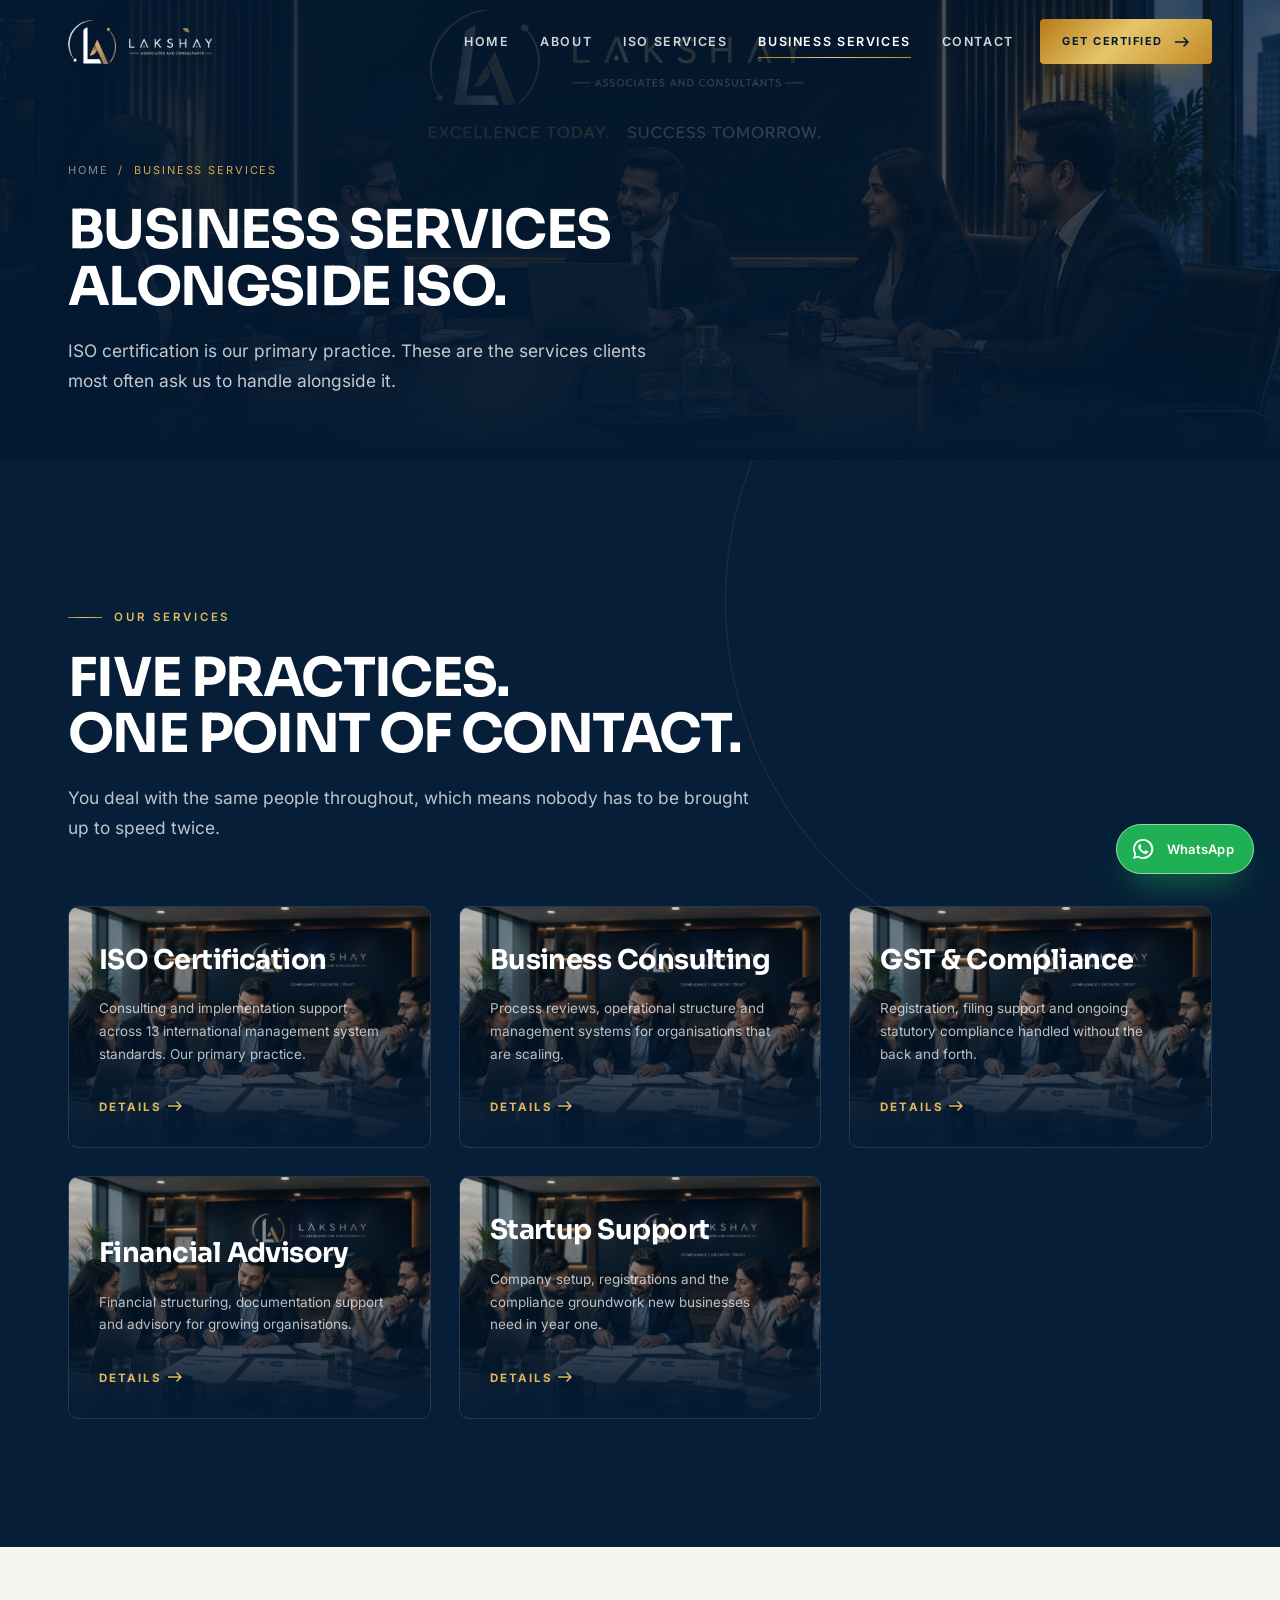
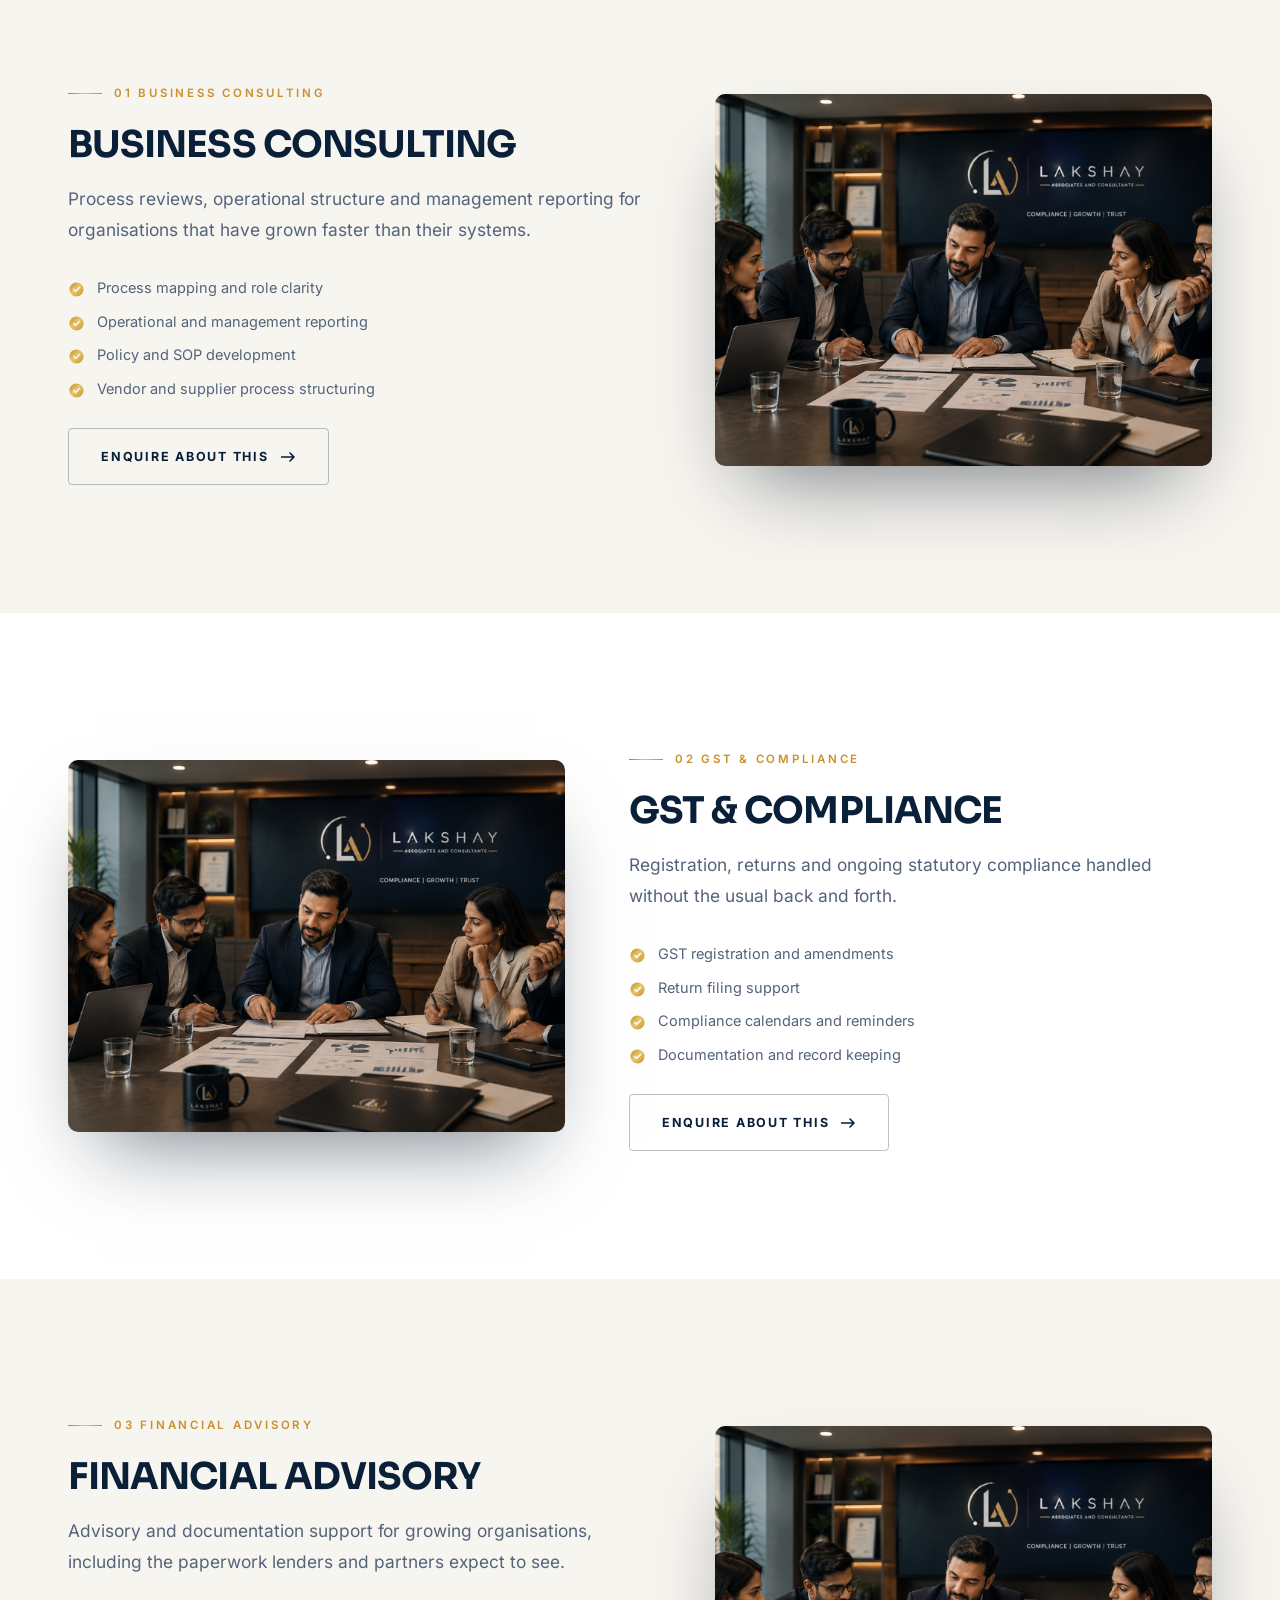
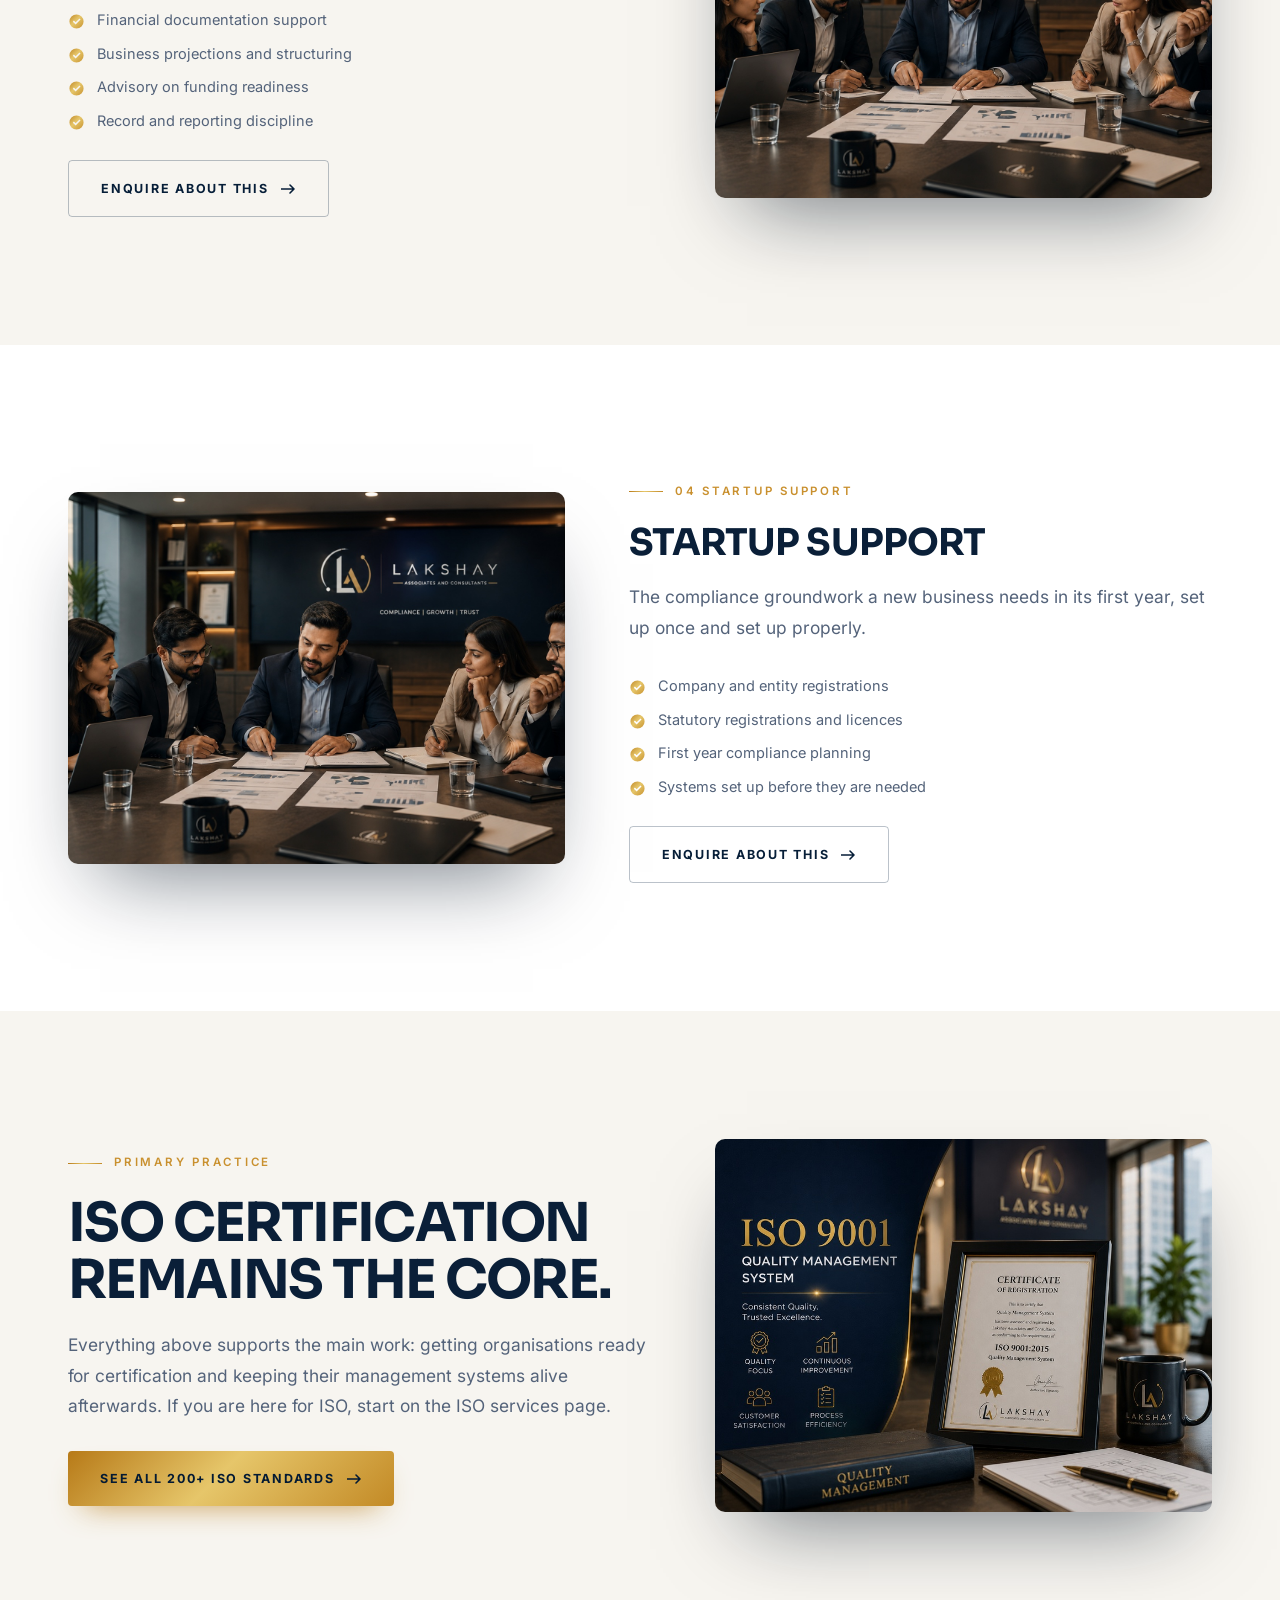
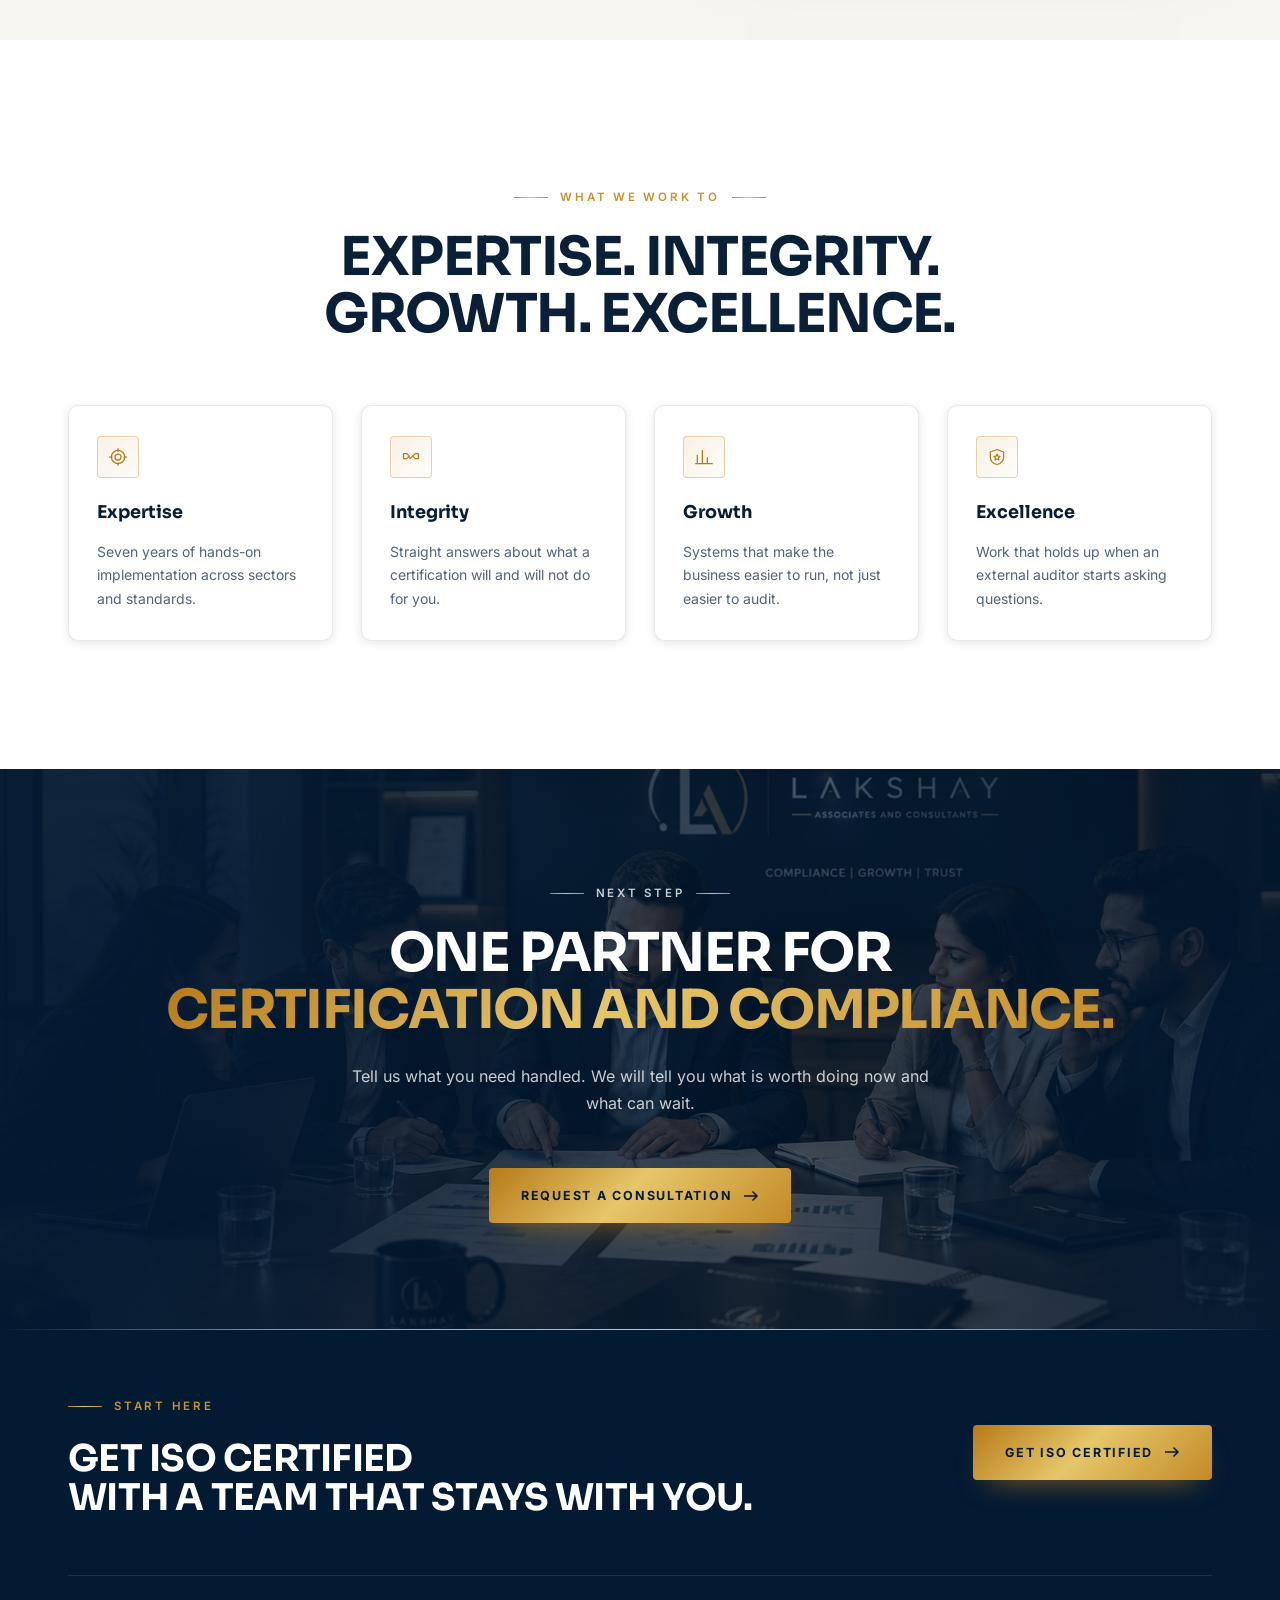
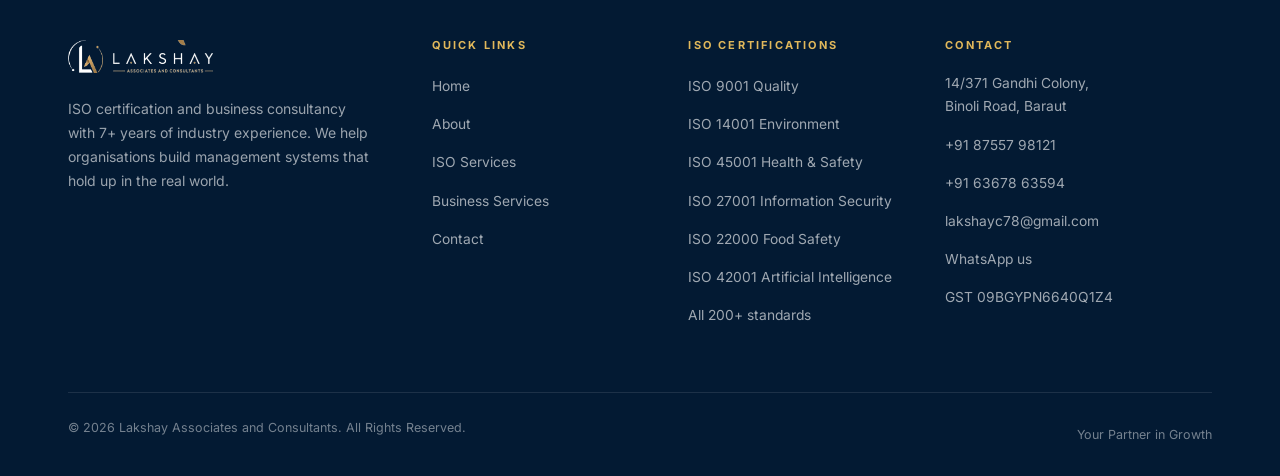
==== commit aa635a79: "Update Lakshay website changes" ====
--- a/business-services.html
+++ b/business-services.html
@@ -28,7 +28,7 @@
     "@context":"https://schema.org",
     "@type":"ProfessionalService",
     "name":"Lakshay Associates and Consultants",
-    "description":"ISO certification consultancy and business consulting services. Support across 13 ISO management system standards.",
+    "description":"ISO certification consultancy and business consulting services. Support across 200+ ISO management system standards.",
     "image":"assets/img/lakshay-logo.png",
     "telephone":["+918755798121","+916367863594"],
     "email":"lakshayc78@gmail.com",
@@ -220,7 +220,7 @@
           <h2 class="h-xl upper">ISO certification<br>remains the core.</h2>
           <p class="lead" style="margin-top:22px">Everything above supports the main work: getting organisations ready for certification and keeping their management systems alive afterwards. If you are here for ISO, start on the ISO services page.</p>
           <div style="margin-top:30px">
-            <a class="btn" href="iso-services.html"><span>See all 13 ISO standards</span><svg class="arw" width="15" height="10" viewBox="0 0 15 10" fill="none" aria-hidden="true"><path d="M0 5h13M9 1l4 4-4 4" stroke="currentColor" stroke-width="1.6" stroke-linecap="round" stroke-linejoin="round"/></svg></a>
+            <a class="btn" href="iso-services.html"><span>See all 200+ ISO standards</span><svg class="arw" width="15" height="10" viewBox="0 0 15 10" fill="none" aria-hidden="true"><path d="M0 5h13M9 1l4 4-4 4" stroke="currentColor" stroke-width="1.6" stroke-linecap="round" stroke-linejoin="round"/></svg></a>
           </div>
         </div>
         <div data-reveal="right">
@@ -307,7 +307,7 @@
 
       <div class="footer-col">
         <h3>ISO Certifications</h3>
-        <ul><li><a href="iso-services.html#iso-9001">ISO 9001 Quality</a></li><li><a href="iso-services.html#iso-14001">ISO 14001 Environment</a></li><li><a href="iso-services.html#iso-45001">ISO 45001 Health &amp; Safety</a></li><li><a href="iso-services.html#iso-27001">ISO 27001 Information Security</a></li><li><a href="iso-services.html#iso-22000">ISO 22000 Food Safety</a></li><li><a href="iso-services.html#iso-42001">ISO 42001 Artificial Intelligence</a></li><li><a href="iso-services.html">All 13 standards</a></li></ul>
+        <ul><li><a href="iso-services.html#iso-9001">ISO 9001 Quality</a></li><li><a href="iso-services.html#iso-14001">ISO 14001 Environment</a></li><li><a href="iso-services.html#iso-45001">ISO 45001 Health &amp; Safety</a></li><li><a href="iso-services.html#iso-27001">ISO 27001 Information Security</a></li><li><a href="iso-services.html#iso-22000">ISO 22000 Food Safety</a></li><li><a href="iso-services.html#iso-42001">ISO 42001 Artificial Intelligence</a></li><li><a href="iso-services.html">All 200+ standards</a></li></ul>
       </div>
 
       <div class="footer-col">
--- a/assets/css/style.css
+++ b/assets/css/style.css
@@ -674,7 +674,7 @@
 .cta-band .btn{margin-top:34px;}
 
 /* 19 CLIENTS ============================================================= */
-.logo-grid{display:grid;grid-template-columns:repeat(4,1fr);gap:1px;background:rgba(11,36,64,.12);border:1px solid rgba(11,36,64,.12);}
+.logo-grid{display:grid;grid-template-columns:repeat(5,1fr);gap:1px;background:rgba(11,36,64,.12);border:1px solid rgba(11,36,64,.12);}
 .logo-slot{
   display:grid;place-content:center;min-height:118px;background:var(--white);
   font-size:10.5px;letter-spacing:.2em;text-transform:uppercase;color:rgba(11,36,64,.34);
@@ -1014,4 +1014,55 @@
 * {
   box-sizing: border-box;
 }
-
+/* Blur ISO service card background images */
+.page-iso .feature-grid .feature {
+  overflow: hidden;
+}
+
+.page-iso .feature-grid .feature > img {
+  filter: blur(5px) brightness(0.65);
+  transform: scale(1.08);
+  transition: filter 0.3s ease, transform 0.4s ease;
+}
+
+/* Keep text/content sharp and above image */
+.page-iso .feature-grid .feature > span,
+.page-iso .feature-grid .feature > b,
+.page-iso .feature-grid .feature > p {
+  position: relative;
+  z-index: 2;
+}
+/* Reduce footer logo size */
+.footer-lockup .brand__mark {
+  width: 35px !important;
+  height: auto !important;
+}
+
+.footer-lockup .brand__word {
+  width: 100px !important;
+  height: auto !important;
+}
+
+.footer-lockup {
+  gap: 10px !important;
+}
+/* Blur background images in featured ISO cards */
+.page-home .feature-grid .feature,
+.page-iso .feature-grid .feature {
+  position: relative;
+  overflow: hidden;
+}
+
+.page-home .feature-grid .feature > img,
+.page-iso .feature-grid .feature > img {
+  filter: blur(6px) brightness(0.55);
+  transform: scale(1.08);
+  transition: filter 0.3s ease, transform 0.3s ease;
+}
+
+/* Keep text/content above the blurred image */
+.page-home .feature-grid .feature > *:not(img),
+.page-iso .feature-grid .feature > *:not(img) {
+  position: relative;
+  z-index: 2;
+}
